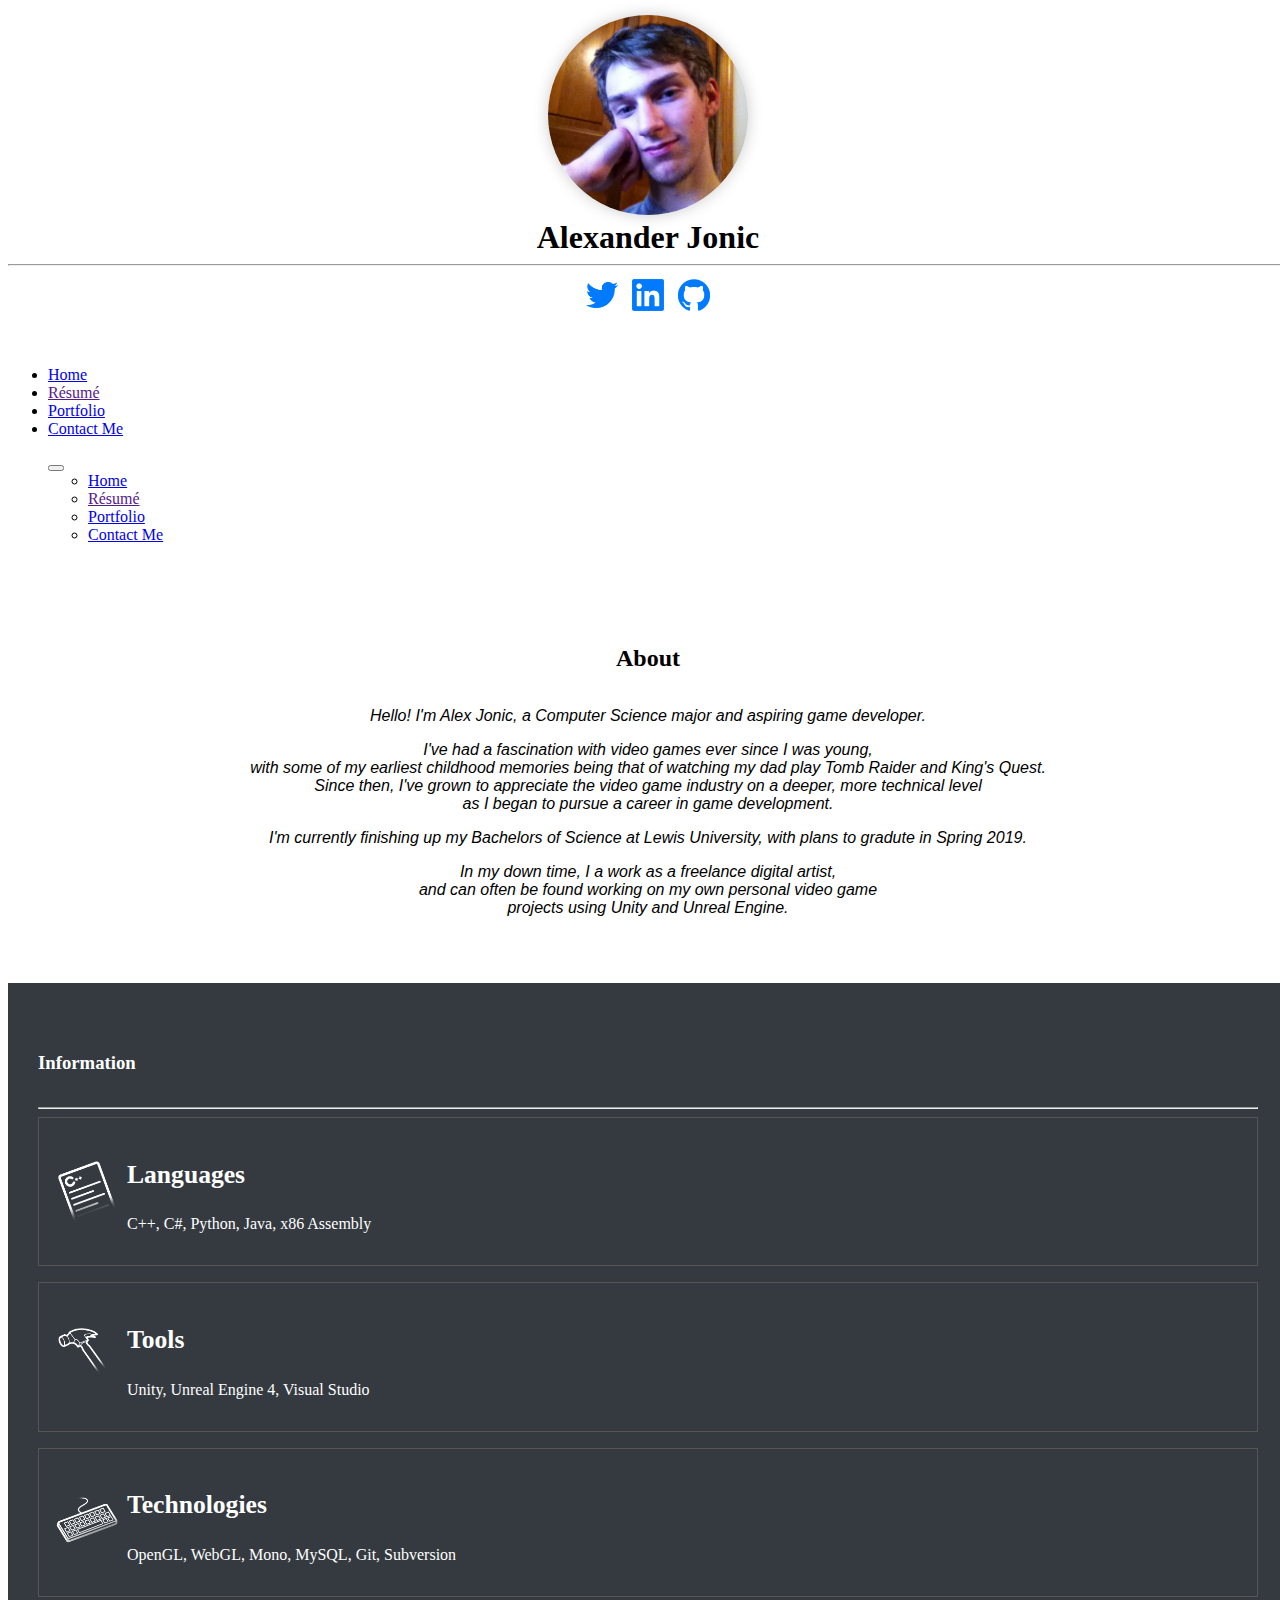
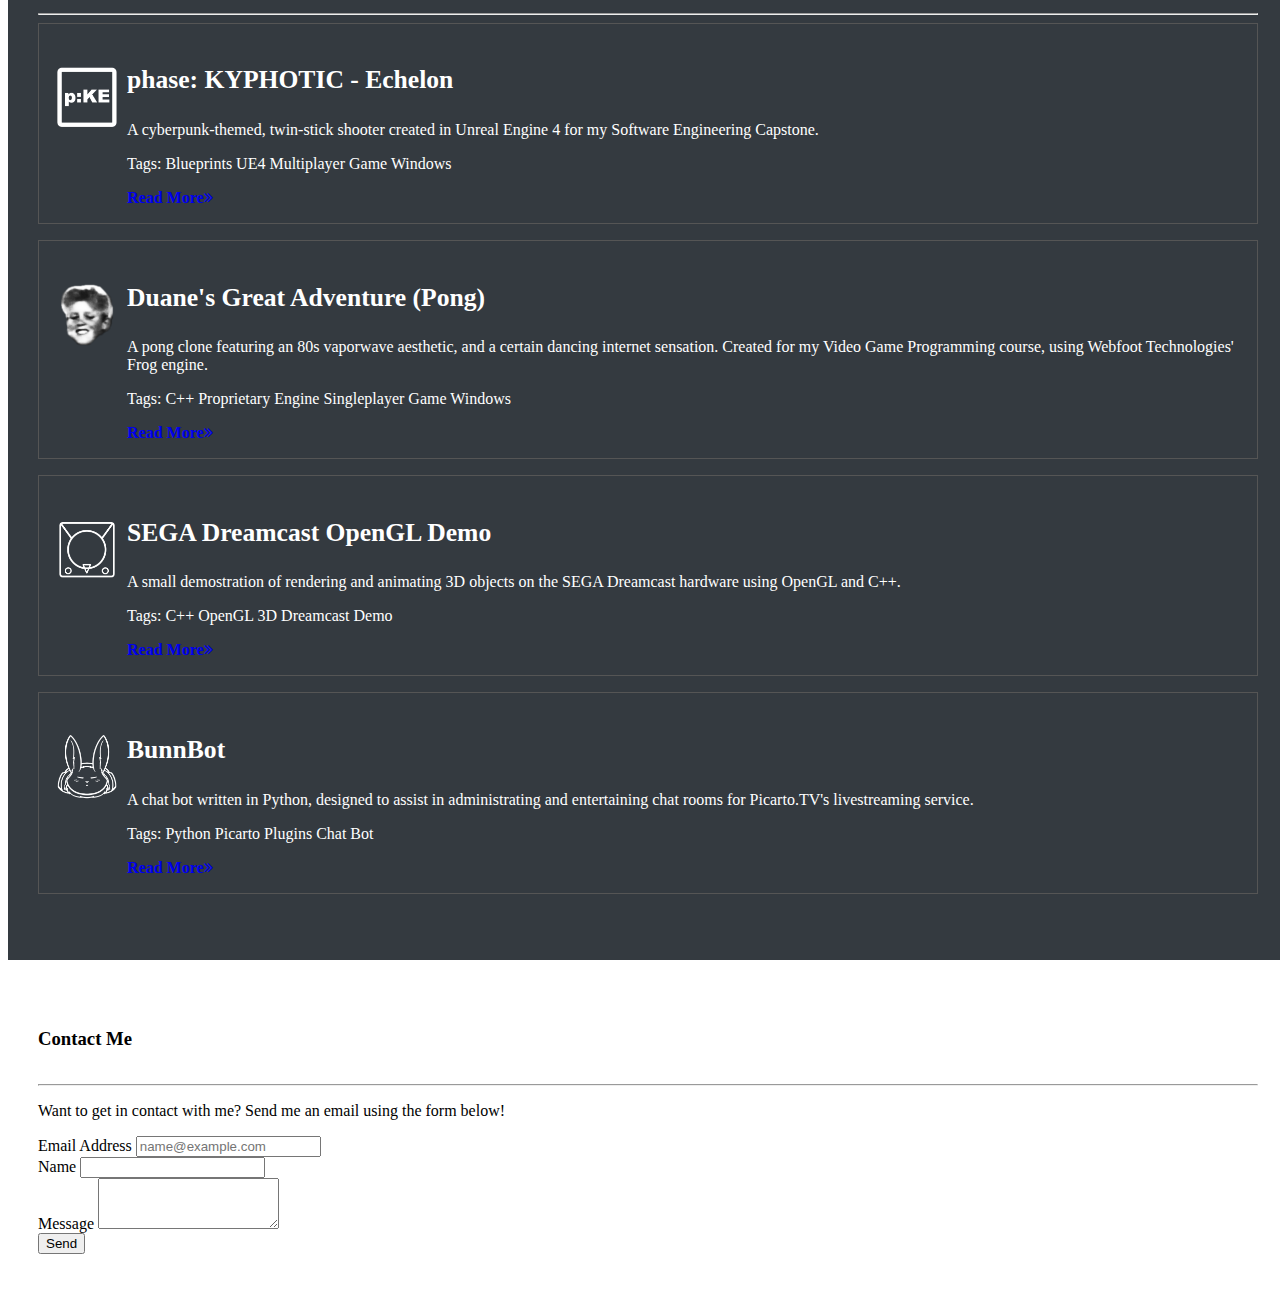
==== index.html @ 68f736ce "Fixed typo" ====
<!DOCTYPE html>
<html lang="en">
<head>
  <meta charset="utf-8">
  <meta name="viewport" content="width=device-width, initial-scale=1, shrink-to-fit=no">

  <link rel="stylesheet" href="https://stackpath.bootstrapcdn.com/bootstrap/4.2.1/css/bootstrap.min.css" integrity="sha384-GJzZqFGwb1QTTN6wy59ffF1BuGJpLSa9DkKMp0DgiMDm4iYMj70gZWKYbI706tWS" crossorigin="anonymous">

  <script src="https://code.jquery.com/jquery-3.3.1.slim.min.js" integrity="sha384-q8i/X+965DzO0rT7abK41JStQIAqVgRVzpbzo5smXKp4YfRvH+8abtTE1Pi6jizo" crossorigin="anonymous"></script>
  <script src="https://cdnjs.cloudflare.com/ajax/libs/popper.js/1.14.6/umd/popper.min.js" integrity="sha384-wHAiFfRlMFy6i5SRaxvfOCifBUQy1xHdJ/yoi7FRNXMRBu5WHdZYu1hA6ZOblgut" crossorigin="anonymous"></script>
  <script src="https://stackpath.bootstrapcdn.com/bootstrap/4.2.1/js/bootstrap.min.js" integrity="sha384-B0UglyR+jN6CkvvICOB2joaf5I4l3gm9GU6Hc1og6Ls7i6U/mkkaduKaBhlAXv9k" crossorigin="anonymous"></script>

  <script src="js/mouse_control.js"></script>

  <link rel="stylesheet" href="https://cdnjs.cloudflare.com/ajax/libs/font-awesome/4.7.0/css/font-awesome.min.css">
  <link rel="stylesheet" href="stylesheets/style.css">

  <title>Alexander Jonic</title>
</head>
<body data-spy="scroll" data-target=".navbar" data-offset="200">
  <div>
  <div id="home">
    <!-- Header -->
    <section>
      <div class="d-flex flex-row justify-content-center align-items-center" align="center" style="margin: 15px 0px;">
        <div class="p-2">
          <div style="position:relative;">
            <img src="content/bubs/bub1.png" id="bub" style="position:absolute; width: 200px; height: 200px;left:-125px; top:-15px; visibility:hidden;pointer-events:none">
            <img src="content/alex_profile.jpg" class="img-fluid mx-auto profile-pic" alt="Alexander Jonic" id="profile_picture" onmouseover="onMouseOver()" onmouseout="onMouseOut()" style="display:inline">
          </div>
        </div>
        <div class="p-2">
          <h1 style="margin:auto;">Alexander Jonic</h1>
          <hr/>
          <div>
            <ul style="padding: 5px; margin: auto;">
              <li class="social-media">
                <a href="http://www.twitter.com/alexjonic"><img src="content/social_media_icons/twitter_hover.png" style="animation-delay: 0s;"></a>
              </li>
              <li class="social-media">
                <a href="http://www.linkedin.com/in/alex-jonic"><img src="content/social_media_icons/linkedin_hover.png" style="animation-delay: 0.15s;"></a>
              </li>
              <li class="social-media">
                <a href="https://github.com/AlexanderSJ"><img src="content/social_media_icons/github_hover.png" style="animation-delay: 0.3s;"></a>
              </li>
            </ul>
          </div>
        </div>

      </div>
    </section>

    <!-- Navbar -->
    <nav class="navbar navbar-expand-sm navbar-expand-md navbar-expand-lg bg-dark navbar-dark sticky-top" style="padding-top: 15px; padding-bottom: 15px;">
      <div class="container d-none d-sm-block">
        <ul class="navbar-nav">
          <li class="nav-item d-none d-sm-inline">
            <a class="nav-link active" href="#home">Home</a>
          </li>
          <li class="nav-item d-none d-sm-inline">
            <a class="nav-link" href="">Résumé</a>
          </li>
          <li class="nav-item d-none d-sm-inline">
            <a class="nav-link" href="portfolio.html">Portfolio</a>
          </li>
          <li class="nav-item d-none d-sm-inline">
            <a class="nav-link" href="#contact">Contact Me</a>
          </li>
        </ul>
      </div>
      <ul class="navbar-nav d-block d-sm-none">
        <button class="navbar-toggler" type="button" data-toggle="collapse" data-target="#navbarNav" aria-controls="navbarNav" aria-expanded="false" aria-label="Toggle navigation">
          <span class="navbar-toggler-icon"></span>
        </button>
        <div class="collapse navbar-collapse" id="navbarNav">
          <ul class="navbar-nav">
            <li class="nav-item">
              <a class="nav-link active" href="#home">Home</a>
            </li>
            <li>
              <a class="nav-link" href="">Résumé</a>
            </li>
            <li>
              <a class="nav-link" href="portfolio.html">Portfolio</a>
            </li>
            <li>
              <a class="nav-link" href="#contact">Contact Me</a>
            </li>
          </ul>
        </div>
      </ul>
    </nav>

    <!-- About Me -->
    <section>
      <div class="container-fluid section" style="background-color:#FFF; text-align:center; height: 100%;">
          <div class="flex-fill w-50" style="margin: 0 auto;" align="center">
            <h2 class="section-header">About</h2>
            <div class="about_text">
              <p>Hello! I'm Alex Jonic, a Computer Science major and aspiring game developer.
              <p>I've had a fascination with video games ever since I was young,
                <br/>with some of my earliest childhood memories being that of watching my dad play Tomb Raider and King's Quest.
                <br/>Since then, I've grown to appreciate the video game industry on a deeper,
                more technical level
                <br/>as I began to pursue a career in game development.
              <p>I'm currently finishing up my Bachelors of Science at Lewis University, with plans to gradute in Spring 2019.
              <p>In my down time, I a work as a freelance digital artist,
                <br/>and can often be found working on my own personal video game
                <br/>projects using Unity and Unreal Engine.
            </div>
          </div>
        </div>
      </div>
    </section>

    <!-- Information Section -->
    <section>
      <div class="container-fluid section px-3" style="background-color:#343a40; height:100%; color:#FFF;">
        <div class="w-75 justify-content-center"style="margin:auto">
          <h3 class="section-header offset-xs-3 offset-sm-3 offst-md-3 offset-lg-3 offset-xl-3">Information</h3>
          <hr class="w-75"/>
            <div class="row mt-5 mb-5">
              <div class="col-xs-12 col-sm-12 col-md-12 col-lg-6 col-xl-4">
                <div class="card h-100">
                  <div class="card-block block-1">
                    <h3 class="card-title">Languages</h3>
                    <p class="card-text">
                      C++, C#, Python, Java, x86 Assembly
                    </p>
                  </div>
                </div>
              </div>

              <div class="col-xs-12 col-sm-12 col-md-12 col-lg-6 col-xl-4">
                <div class="card h-100">
                  <div class="card-block block-2">
                    <h3 class="card-title">Tools</h3>
                    <p class="card-text">
                      Unity, Unreal Engine 4, Visual Studio
                    </p>
                  </div>
                </div>
              </div>

              <div class="col-xs-12 col-sm-12 col-md-12 col-lg-6 col-xl-4">
                <div class="card h-100">
                  <div class="card-block block-3">
                    <h3 class="card-title">Technologies</h3>
                    <p class="card-text">
                      OpenGL, WebGL, Mono, MySQL, Git, Subversion
                    </p>
                  </div>
                </div>
              </div>
            </div>

            <hr class="w-75"/>

            <div class="row mt-5">
              <div class="col-xs-12 col-sm-12 col-md-12 col-lg-6 col-xl-4 pb-4">
                <div class="card h-100">
                  <div class="card-block block-4">
                    <h3 class="card-title">phase: KYPHOTIC - Echelon</h3>
                    <p class="card-text">
                      A cyberpunk-themed, twin-stick shooter created in Unreal Engine 4 for my Software Engineering Capstone.
                    </p>
                    <p>
                      Tags:
                      <span class="badge badge-primary">Blueprints</span>
                      <span class="badge badge-primary">UE4</span>
                      <span class="badge badge-primary">Multiplayer</span>
                      <span class="badge badge-primary">Game</span>
                      <span class="badge badge-primary">Windows</span>
                      <!-- <span class="badge badge-primary">Mac</span> -->
                    </p>
                    <a href="portfolio.html#pke" class="btn btn-primary btn-sm" role="button">Read More<i class="fa fa-angle-double-right ml-2"></i></a>
                  </div>
                </div>
              </div>

              <div class="col-xs-12 col-sm-12 col-md-12 col-lg-6 col-xl-4 pb-4">
                <div class="card h-100">
                  <div class="card-block block-5">
                    <h3 class="card-title">Duane's Great Adventure (Pong)</h3>
                    <p class="card-text">
                      A pong clone featuring an 80s vaporwave aesthetic, and a certain dancing internet sensation. Created for my Video Game Programming course, using Webfoot Technologies' Frog engine.
                    </p>
                    <p>
                      Tags:
                      <span class="badge badge-primary">C++</span>
                      <span class="badge badge-primary">Proprietary Engine</span>
                      <span class="badge badge-primary">Singleplayer</span>
                      <span class="badge badge-primary">Game</span>
                      <span class="badge badge-primary">Windows</span>
                    </p>
                    <a href="portfolio.html#duane" class="btn btn-primary btn-sm" role="button">Read More<i class="fa fa-angle-double-right ml-2"></i></a>
                  </div>
                </div>
              </div>

              <div class="col-xs-12 col-sm-12 col-md-12 col-lg-6 col-xl-4 pb-4">
                <div class="card h-100">
                  <div class="card-block block-6">
                    <h3 class="card-title">SEGA Dreamcast OpenGL Demo</h3>
                    <p class="card-text">
                      A small demostration of rendering and animating 3D objects on the SEGA Dreamcast hardware using OpenGL and C++.
                    </p>
                    <p>
                      Tags:
                      <span class="badge badge-primary">C++</span>
                      <span class="badge badge-primary">OpenGL</span>
                      <span class="badge badge-primary">3D</span>
                      <span class="badge badge-primary">Dreamcast</span>
                      <span class="badge badge-primary">Demo</span>
                    </p>
                    <a href="portfolio.html#dreamcast" class="btn btn-primary btn-sm" role="button">Read More<i class="fa fa-angle-double-right ml-2"></i></a>
                  </div>
                </div>
              </div>

              <div class="col-xs-12 col-sm-12 col-md-12 col-lg-6 col-xl-4 pb-4">
                <div class="card">
                  <div class="card-block block-7">
                    <h3 class="card-title">BunnBot</h3>
                    <p class="card-text">
                      A chat bot written in Python, designed to assist in administrating and entertaining chat rooms for Picarto.TV's livestreaming service.
                    </p>
                    <p>
                      Tags:
                      <span class="badge badge-primary">Python</span>
                      <span class="badge badge-primary">Picarto</span>
                      <span class="badge badge-primary">Plugins</span>
                      <span class="badge badge-primary">Chat Bot</span>
                    </p>
                    <a href="portfolio.html#bunnbot" class="btn btn-primary btn-sm" role="button">Read More<i class="fa fa-angle-double-right ml-2"></i></a>
                  </div>
                </div>
              </div>

            </div>
          </div>
        </div>
      </section>
    </div> <!-- This tells the navbar to stop stickying at this point. -->

    <!-- Contact Me -->
    <section id="contact">
      <div class="container-fluid section mb-5" style="background-color:#FFF; height: 100%;">
        <div class="row justify-content-center mb-5">
          <div class="col-md-6">
            <h3 class="section-header">Contact Me</h3>
            <hr/>
            <p class="pb-2">
              Want to get in contact with me? Send me an email using the form below!
            </p>
            <form action="https://getsimpleform.com/messages?form_api_token=200fe3f8766fa7be64daabf60168eca4" method="post">
              <!-- the redirect_to is optional, the form will redirect to the referrer on submission -->
              <input type='hidden' name='redirect_to' value='https://alex.jonic.net' />

              <div class="form-group">
                <label for="email">Email Address</label>
                <input type="email" class="form-control" id="email" name="email" placeholder="name@example.com">
              </div>
              <div class="form-group">
                <label for="name">Name</label>
                <input type="text" class="form-control" id="name" name="name">
              </div>
              <div class="form-group">
                <label for="message">Message</label>
                <textarea class="form-control" id="message" name="message" rows="3"></textarea>
              </div>
              <button type="submit" class="btn btn-primary">Send</button>
            </form>
          </div>
        </div>
      </div>
    </section>

  <!-- End HTML -->
  </div>


</body>
</html>
---- stylesheets/style.css ----
html, body {
  height: 100%;
  width: 100%;
}
.section {
  padding: 50px 30px;
}

.section-header{
  padding-bottom:15px;
}
.social-media {
  display: inline;
  text-align:center;
  padding: 0px 5px;
}

.social-media img {
  height:32px;
  width:32px;
  -webkit-animation: social-media-start 1.5s 1 ease-out;
  animation-fill-mode: both;
}

.portfolio-video {
  max-width: 500px;
  padding-bottom: 15px;
}

div.about_text {
  font-family: "Arial";
  font-size: 16px;
  font-style: italic;
}

img.profile-pic {
  display:block;
  box-shadow: 0px 0px 15px #CCC;
  border-radius: 50%;
  max-width: 100%;
  height: auto;
  width: 200px;
}

hr {
  background-color: #ccc;
}

/* XS */
.card .card-block .card-title {
  color:#FFF;
  //background-color: #FF0;
  font-size:1rem;
  font-weight: bold;
}

/* Small */
@media (min-width: 26em){
  .card .card-block .card-title {
    color:#FFF;
    //background-color: #0FF;
    font-size:1.2rem;
  }
}

/* Small */
@media (min-width: 36em){
  .card .card-block .card-title {
    color:#FFF;
    //background-color: #F0F;
    font-size:1rem;
  }
}

/* Small */
@media (min-width: 49em){
  .card .card-block .card-title {
    color:#FFF;
    //background-color: #F00;
    font-size:1rem;
  }
}

/* Medium */
@media (min-width: 56em){
  .card .card-block .card-title {
    color:#FFF;
    //background-color: #0F0;
    font-size:1.4rem;
  }
}

/* Large */
@media (min-width: 75em){
  .card .card-block .card-title {
    color:#FFF;
    //background-color: #00F;
    font-size:1.6rem;
  }
}

.card {
  padding: 1rem;
  margin-top: 0;
  margin-bottom: 1rem;
  border: 1px solid #555;
  -webkit-transition: .5s all ease;
  -moz-transition: .5s all ease;
  transition: .5s all ease;
  background-color:#343a40;
}

.card:hover {
  -webkit-box-shadow: 0px 0px 25px -4px rgb(158, 158, 158);
  -moz-box-shadow: 0px 0px 25px -4px rgb(158, 158, 158);
  box-shadow: 0px 0px 25px -4px rgb(158, 158, 158);
}

.card .card-block {
  padding-left: 72px;
  position: relative;
}

.card .card-block a {
  font-weight: 700;
  text-decoration: none;
}

.card .card-block:before {
  position: absolute;
  font-size:39px;
  color: #007b5e;
  left: 0;
  -webkit-transition: -webkit-transform .2s ease-in-out;
  transition:transform .2s ease-in-out;
}

.card .block-1:before {
  content:"";
  width:64px;
  height:64px;
  background-image: url("../content/languages_icon.png");
  background-size: 64px 64px;
  background-repeat: no-repeat;
}

.card .block-2:before {
  content:"";
  width:64px;
  height:64px;
  background-image: url("../content/tools_icon.png");
  background-size: 64px 64px;
  background-repeat: no-repeat;
}

.card .block-3:before {
  content:"";
  width:64px;
  height:64px;
  background-image: url("../content/technologies_icon.png");
  background-size: 64px 64px;
  background-repeat: no-repeat;
}

.card .block-4:before {
  content:"";
  width:64px;
  height:64px;
  background-image: url("../content/pke_icon.png");
  background-size: 64px 64px;
  background-repeat: no-repeat;
}

.card .block-5:before {
  content:"";
  width:64px;
  height:64px;
  background-image: url("../content/duane_icon.png");
  background-size: 64px 64px;
  background-repeat: no-repeat;
}

.card .block-6:before {
  content:"";
  width:64px;
  height:64px;
  background-image: url("../content/dreamcast_icon.png");
  background-size: 64px 64px;
  background-repeat: no-repeat;
}

.card .block-7:before {
  content:"";
  width:64px;
  height:64px;
  background-image: url("../content/bunbot_icon.png");
  background-size: 64px 64px;
  background-repeat: no-repeat;
}

.card:hover .card-block:before {
  /*transform: rotateY(360deg);
  transition: 1s all ease;
  */

  -webkit-animation: rotate-icon 1.5s infinite linear;

}

@-webkit-keyframes rotate-icon {
  from{
    -webkit-transform:rotateY(0deg);
  }
  to {
    -webkit-transform:rotateY(359deg);
  }
}

@-webkit-keyframes social-media-start {
  0% {
    -webkit-transform:translate(0px, -10px);
    opacity: 0;
  }

  1% {
    opacity: 0;
  }

  100% {
    -webkit-transform:translate(0px, 0px);
    opacity: 1;
  }
}
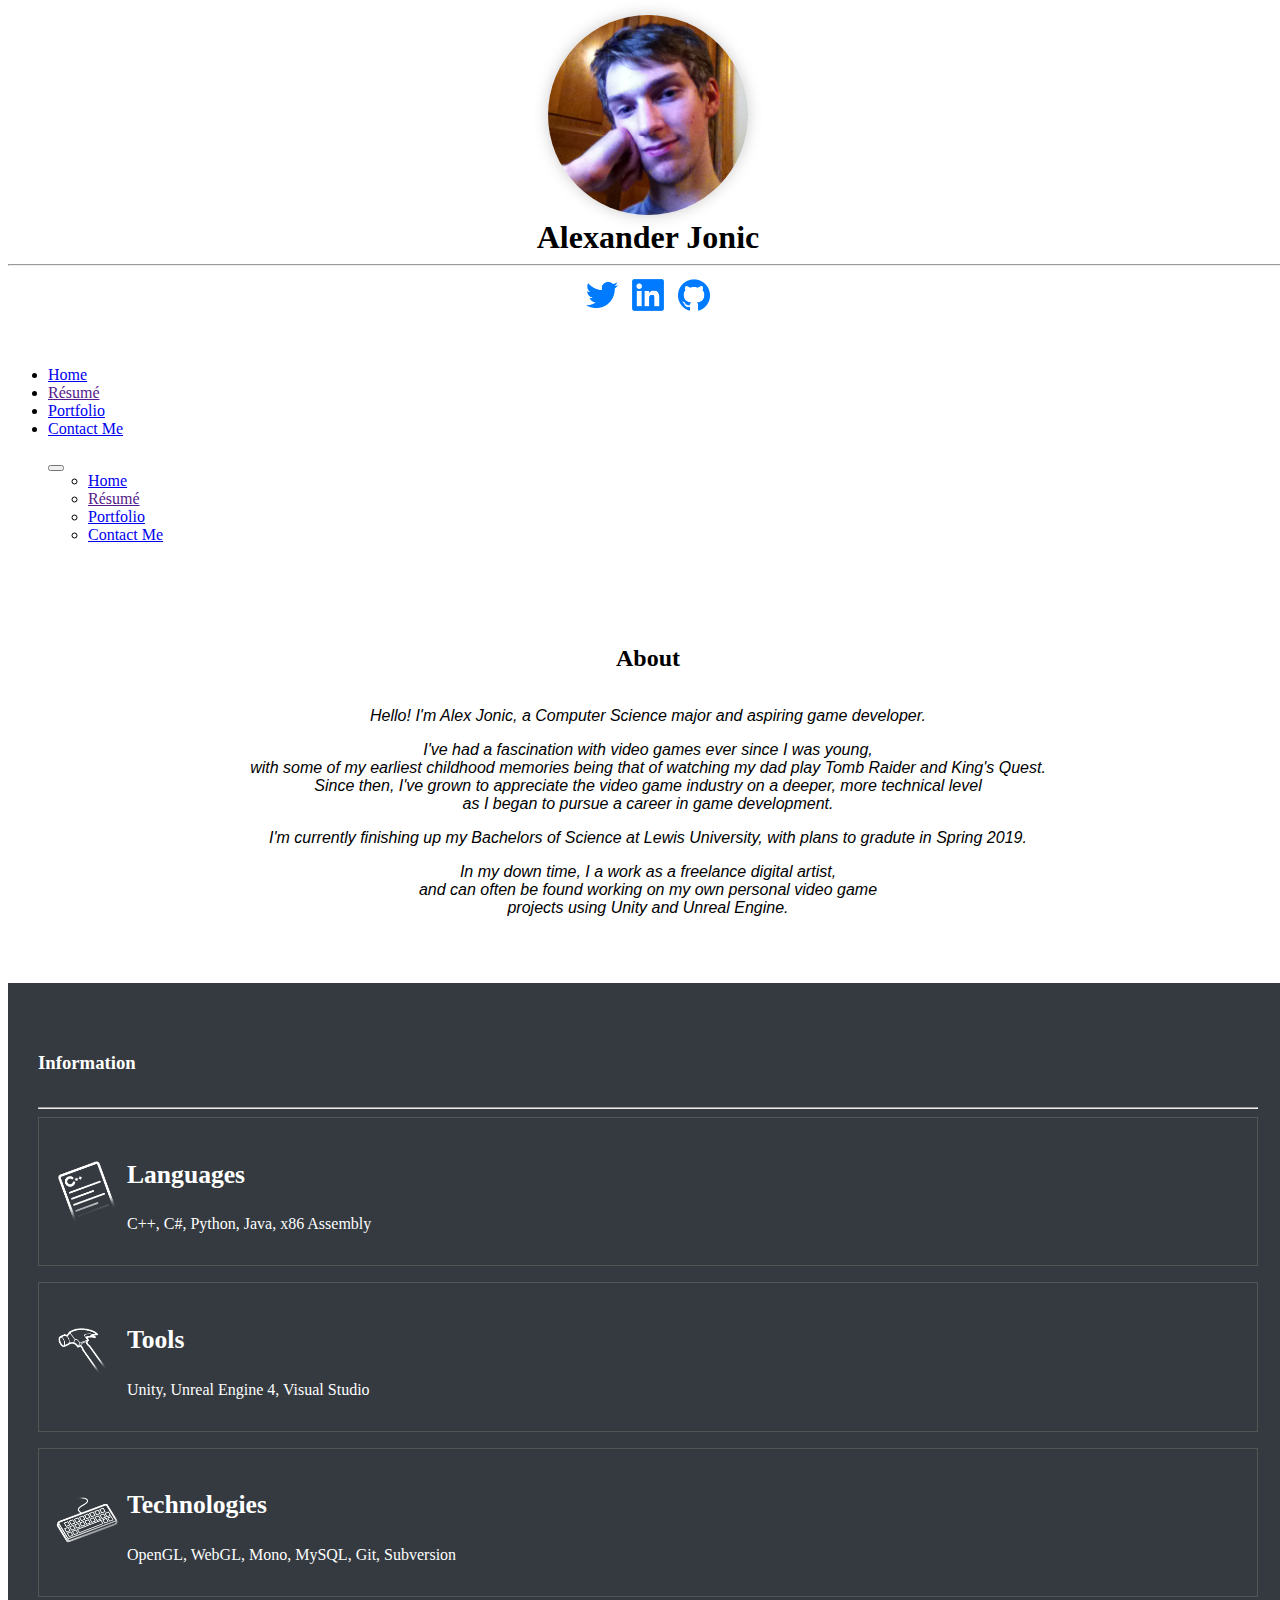
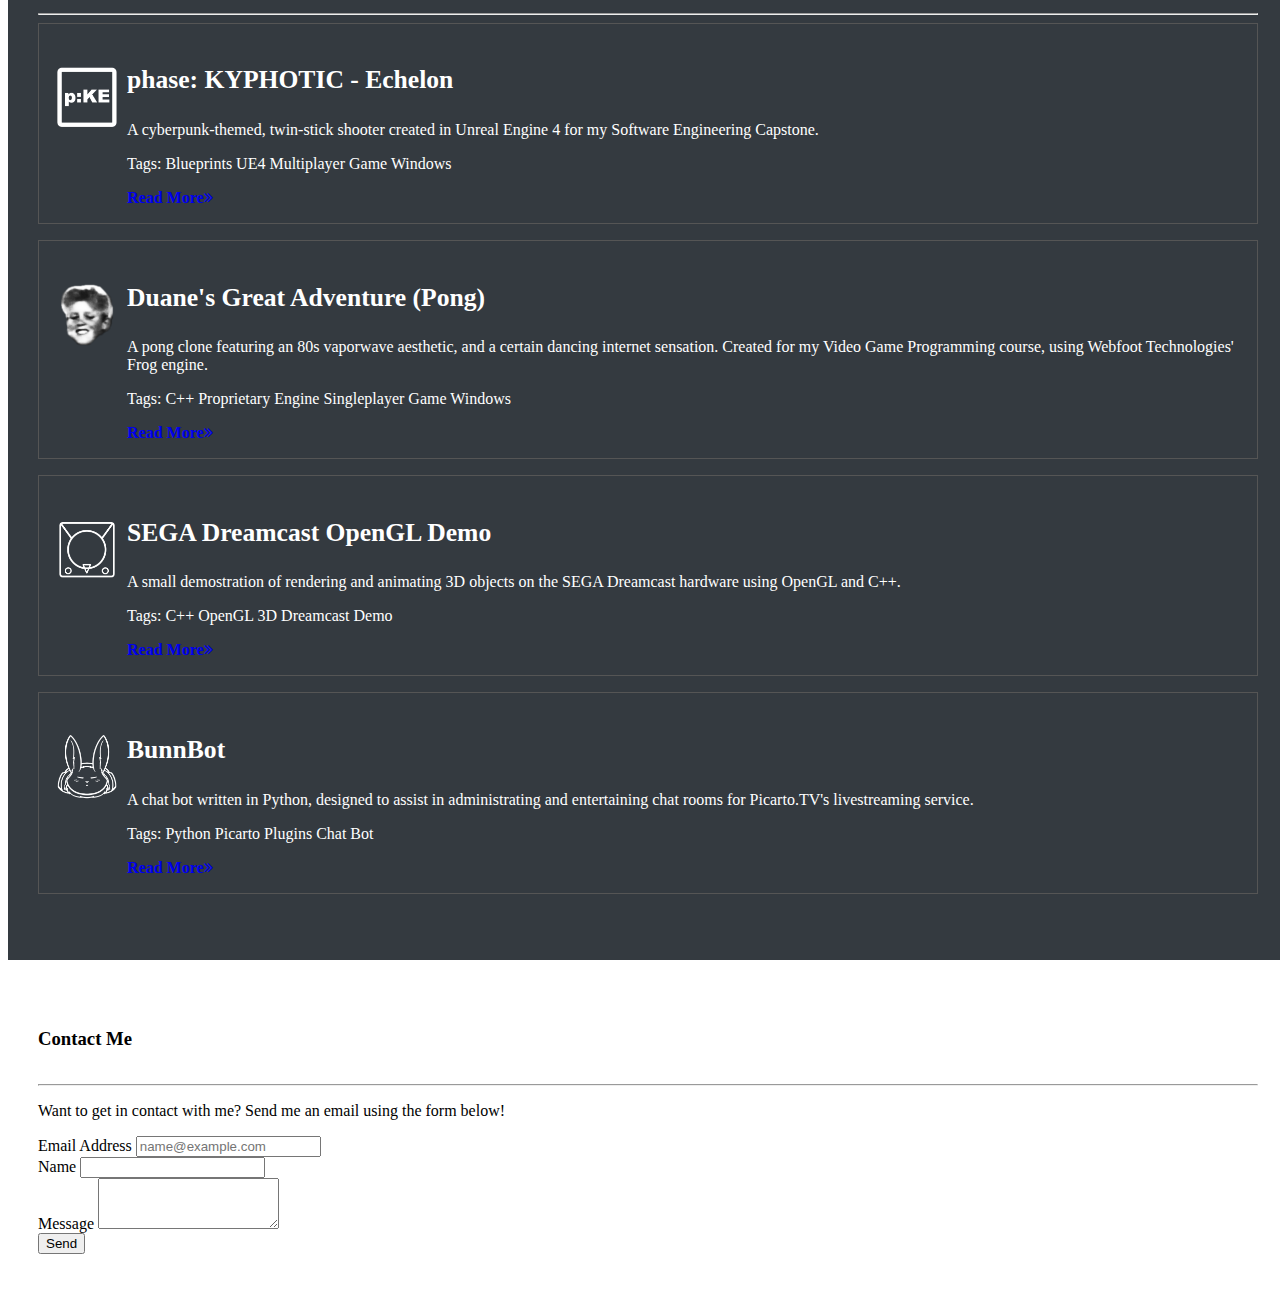
==== commit 5861a2ac: "Fixed navbar glitch" ====
--- a/index.html
+++ b/index.html
@@ -18,7 +18,6 @@
   <title>Alexander Jonic</title>
 </head>
 <body data-spy="scroll" data-target=".navbar" data-offset="200">
-  <div>
   <div id="home">
     <!-- Header -->
     <section>
@@ -94,20 +93,19 @@
     <!-- About Me -->
     <section>
       <div class="container-fluid section" style="background-color:#FFF; text-align:center; height: 100%;">
-          <div class="flex-fill w-50" style="margin: 0 auto;" align="center">
-            <h2 class="section-header">About</h2>
-            <div class="about_text">
-              <p>Hello! I'm Alex Jonic, a Computer Science major and aspiring game developer.
-              <p>I've had a fascination with video games ever since I was young,
-                <br/>with some of my earliest childhood memories being that of watching my dad play Tomb Raider and King's Quest.
-                <br/>Since then, I've grown to appreciate the video game industry on a deeper,
-                more technical level
-                <br/>as I began to pursue a career in game development.
-              <p>I'm currently finishing up my Bachelors of Science at Lewis University, with plans to gradute in Spring 2019.
-              <p>In my down time, I a work as a freelance digital artist,
-                <br/>and can often be found working on my own personal video game
-                <br/>projects using Unity and Unreal Engine.
-            </div>
+        <div class="flex-fill w-50" style="margin: 0 auto;" align="center">
+          <h2 class="section-header">About</h2>
+          <div class="about_text">
+            <p>Hello! I'm Alex Jonic, a Computer Science major and aspiring game developer.
+            <p>I've had a fascination with video games ever since I was young,
+              <br/>with some of my earliest childhood memories being that of watching my dad play Tomb Raider and King's Quest.
+              <br/>Since then, I've grown to appreciate the video game industry on a deeper,
+              more technical level
+              <br/>as I began to pursue a career in game development.
+            <p>I'm currently finishing up my Bachelors of Science at Lewis University, with plans to gradute in Spring 2019.
+            <p>In my down time, I a work as a freelance digital artist,
+              <br/>and can often be found working on my own personal video game
+              <br/>projects using Unity and Unreal Engine.
           </div>
         </div>
       </div>
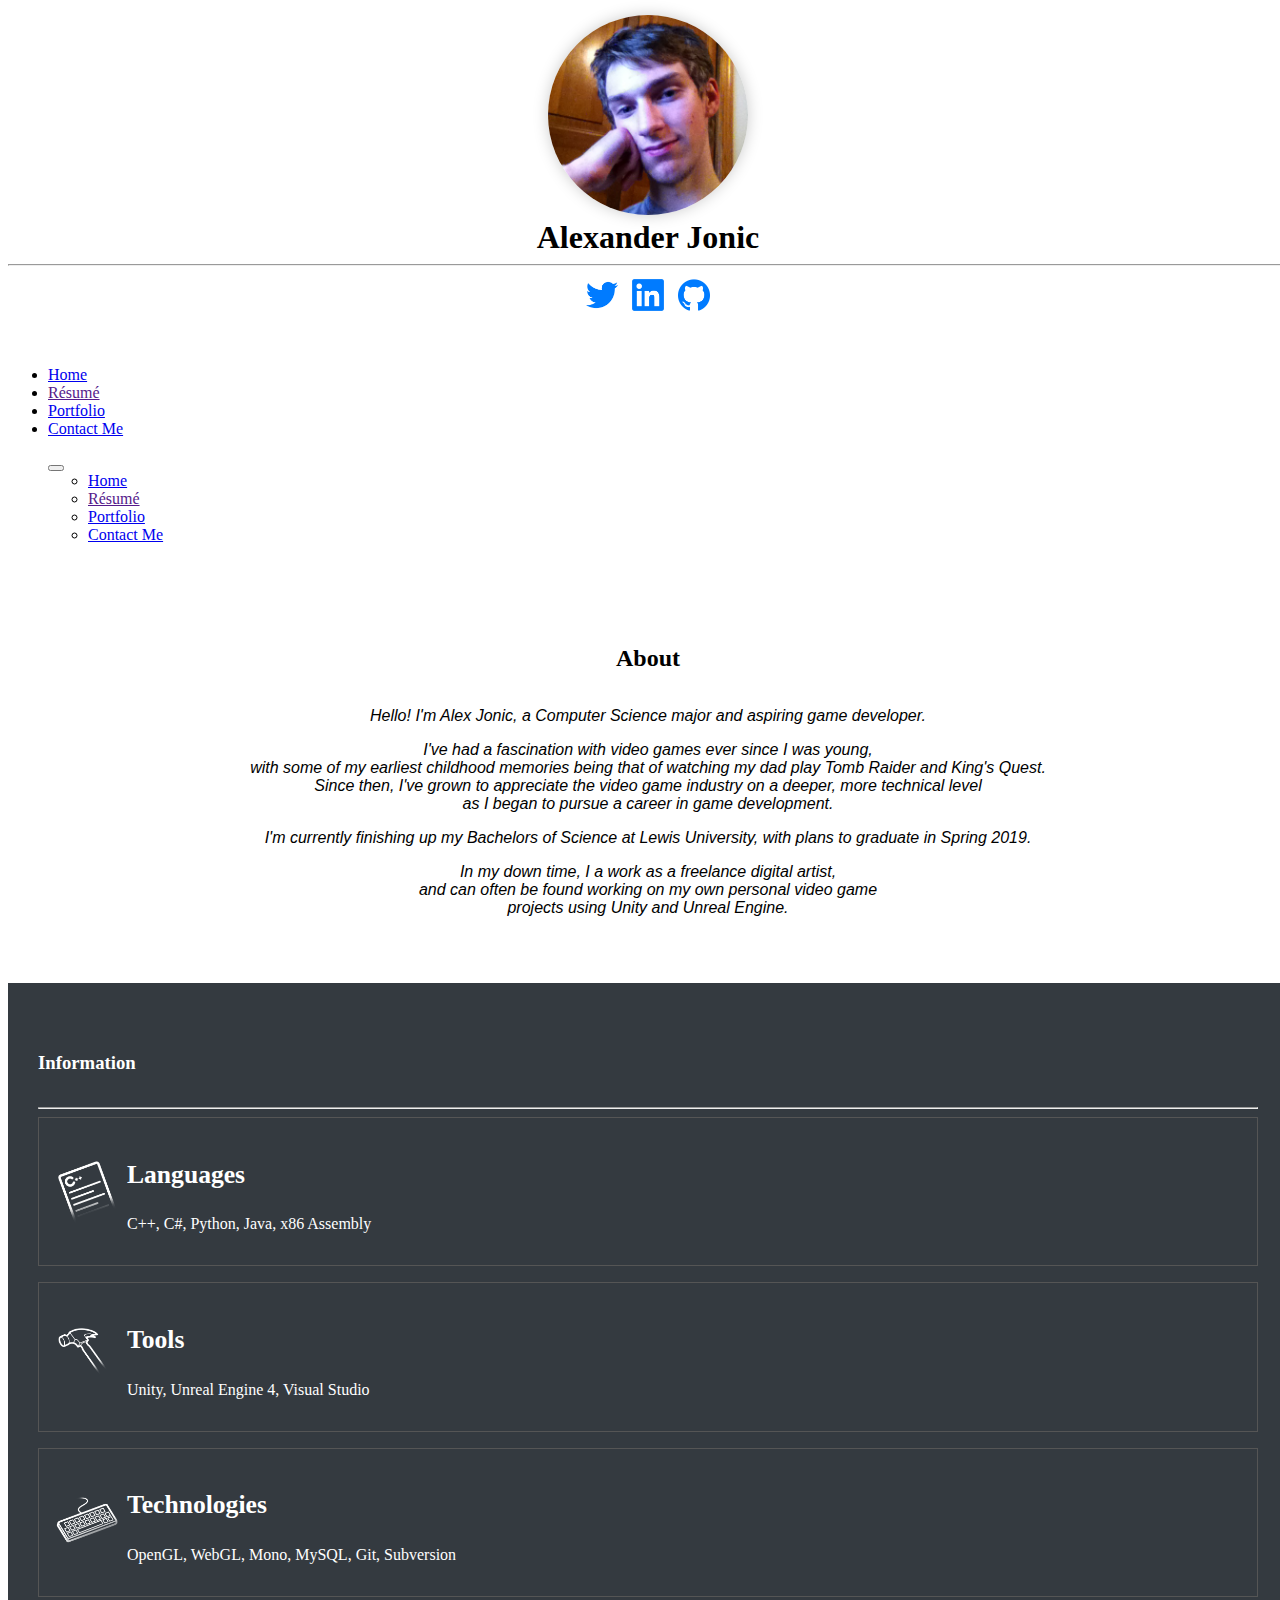
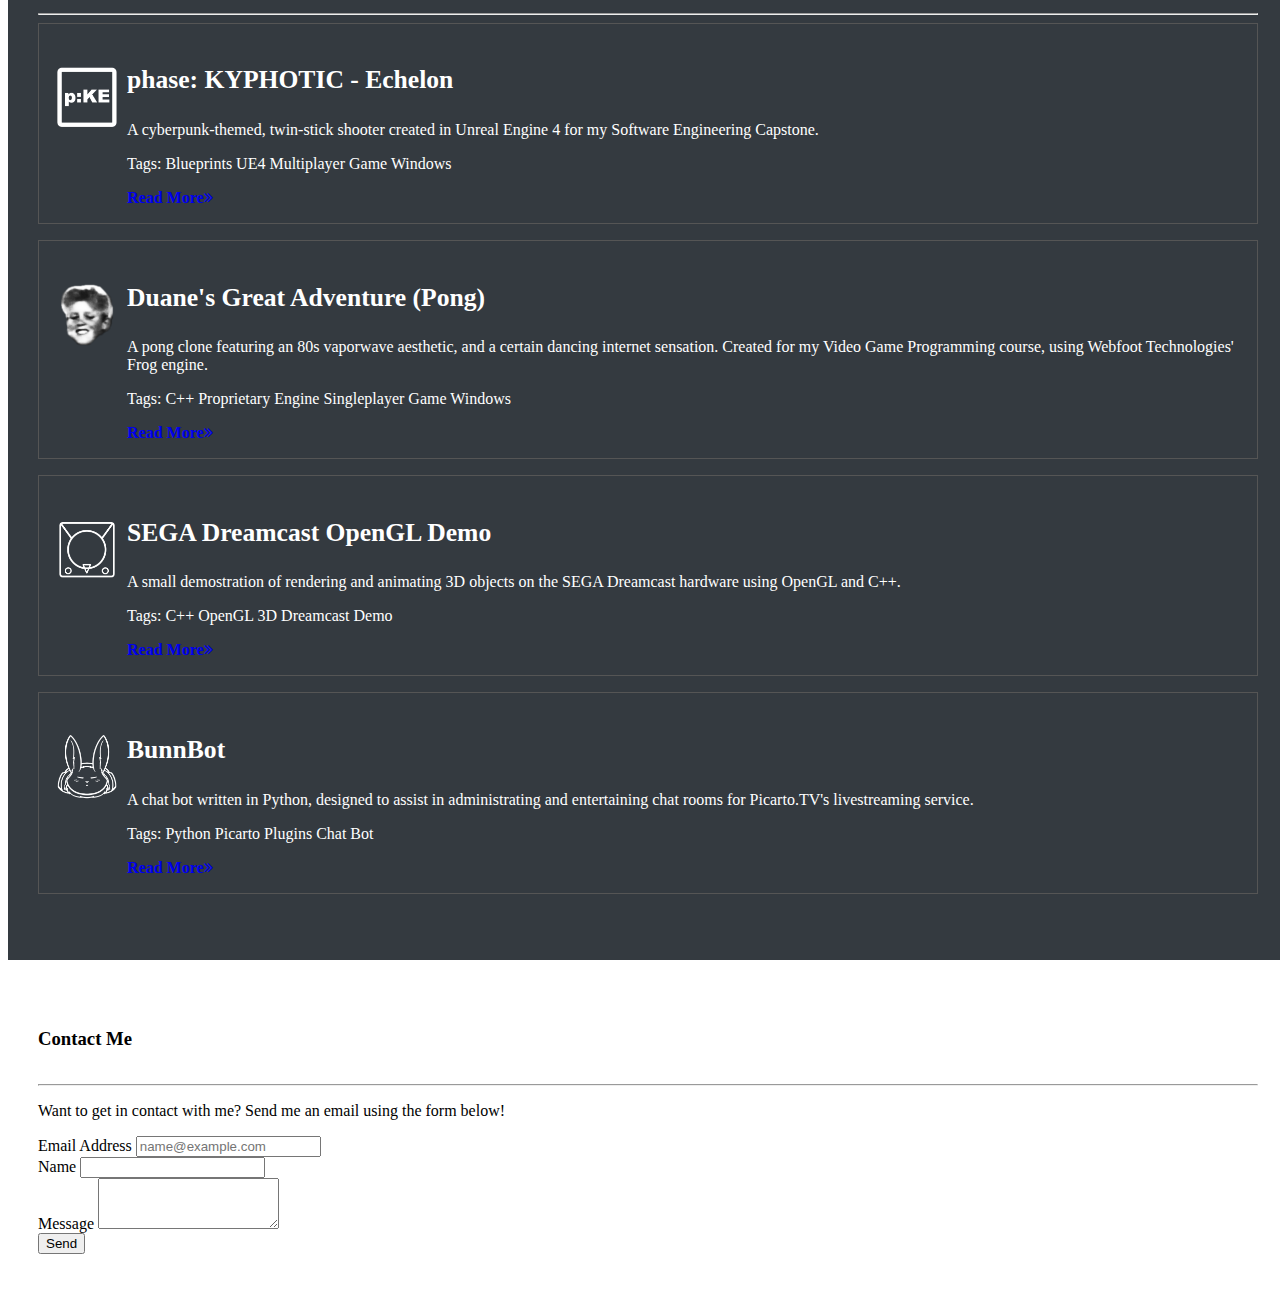
==== commit 7ee00e6a: "Fixed typo in about section" ====
--- a/index.html
+++ b/index.html
@@ -96,16 +96,18 @@
         <div class="flex-fill w-50" style="margin: 0 auto;" align="center">
           <h2 class="section-header">About</h2>
           <div class="about_text">
-            <p>Hello! I'm Alex Jonic, a Computer Science major and aspiring game developer.
+            <p>Hello! I'm Alex Jonic, a Computer Science major and aspiring game developer.</p>
             <p>I've had a fascination with video games ever since I was young,
               <br/>with some of my earliest childhood memories being that of watching my dad play Tomb Raider and King's Quest.
               <br/>Since then, I've grown to appreciate the video game industry on a deeper,
               more technical level
               <br/>as I began to pursue a career in game development.
-            <p>I'm currently finishing up my Bachelors of Science at Lewis University, with plans to gradute in Spring 2019.
+            </p>
+            <p>I'm currently finishing up my Bachelors of Science at Lewis University, with plans to graduate in Spring 2019.</p>
             <p>In my down time, I a work as a freelance digital artist,
               <br/>and can often be found working on my own personal video game
               <br/>projects using Unity and Unreal Engine.
+            </p>
           </div>
         </div>
       </div>
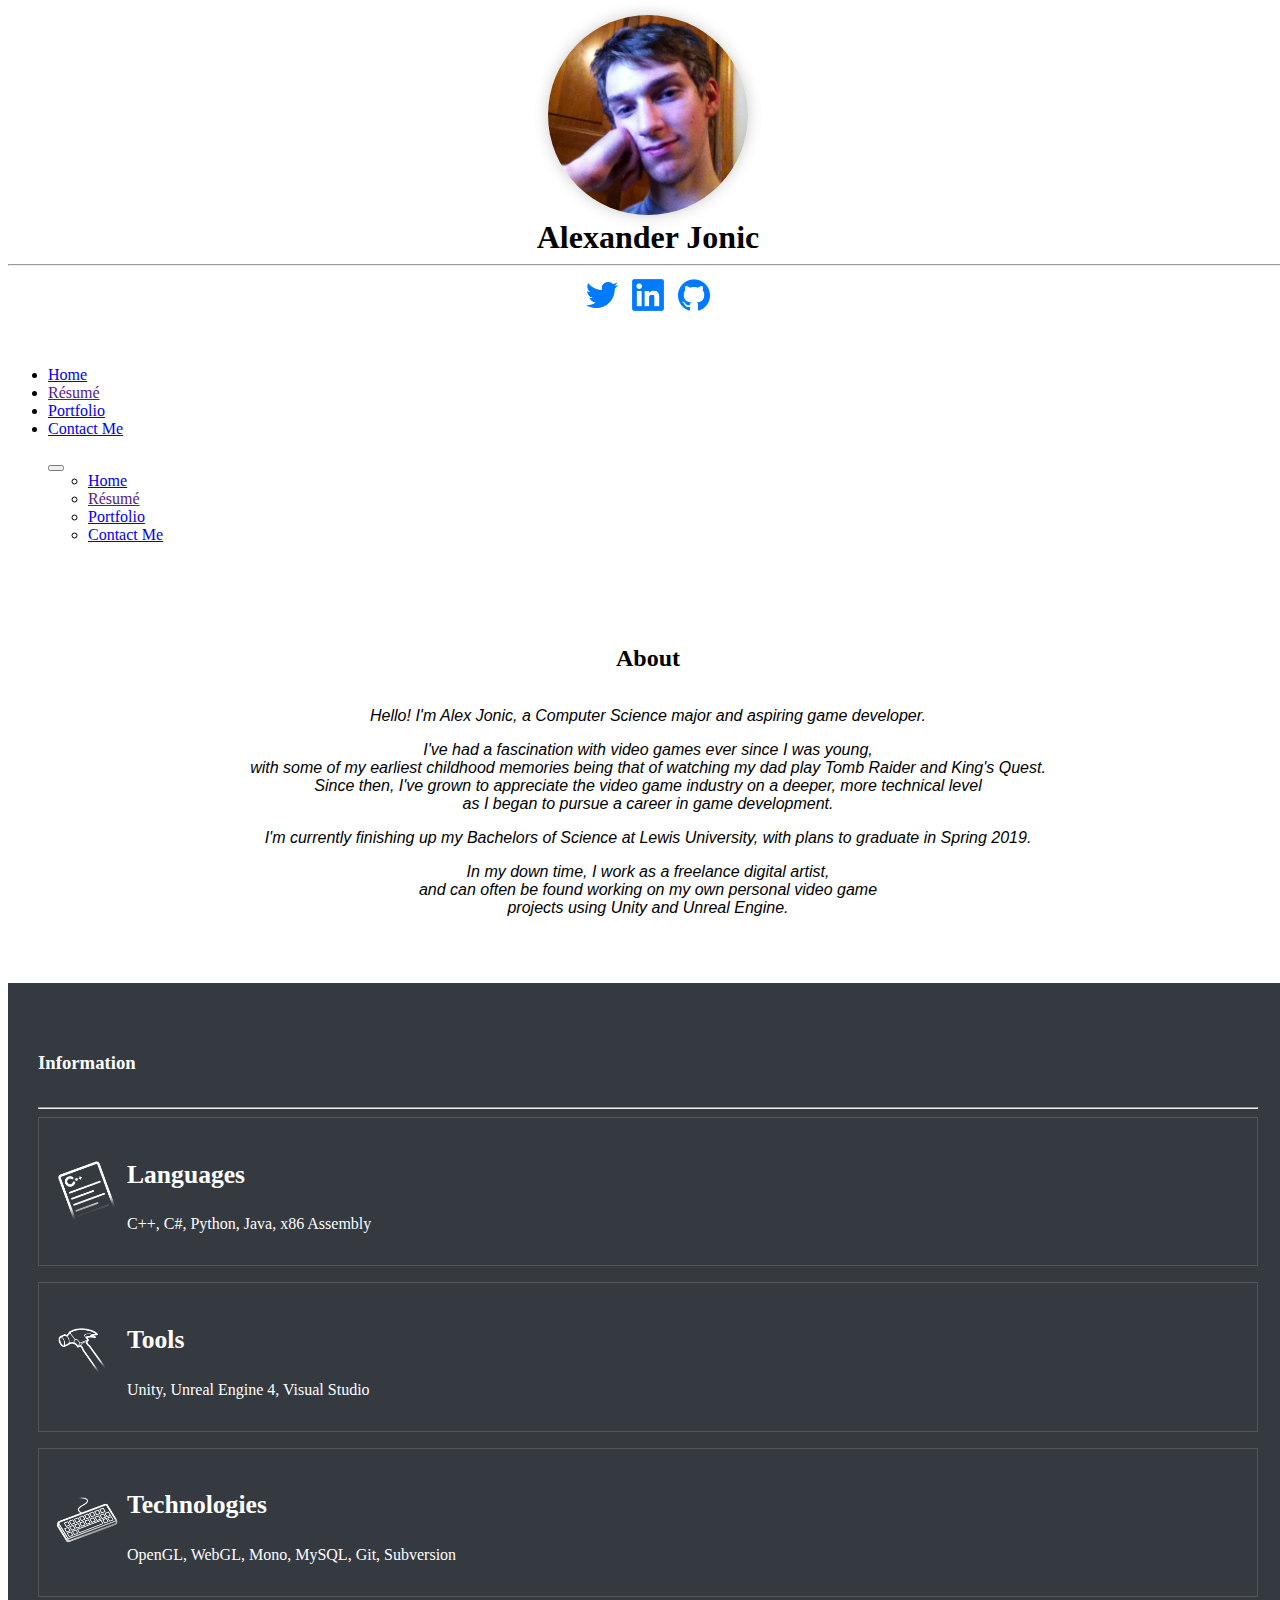
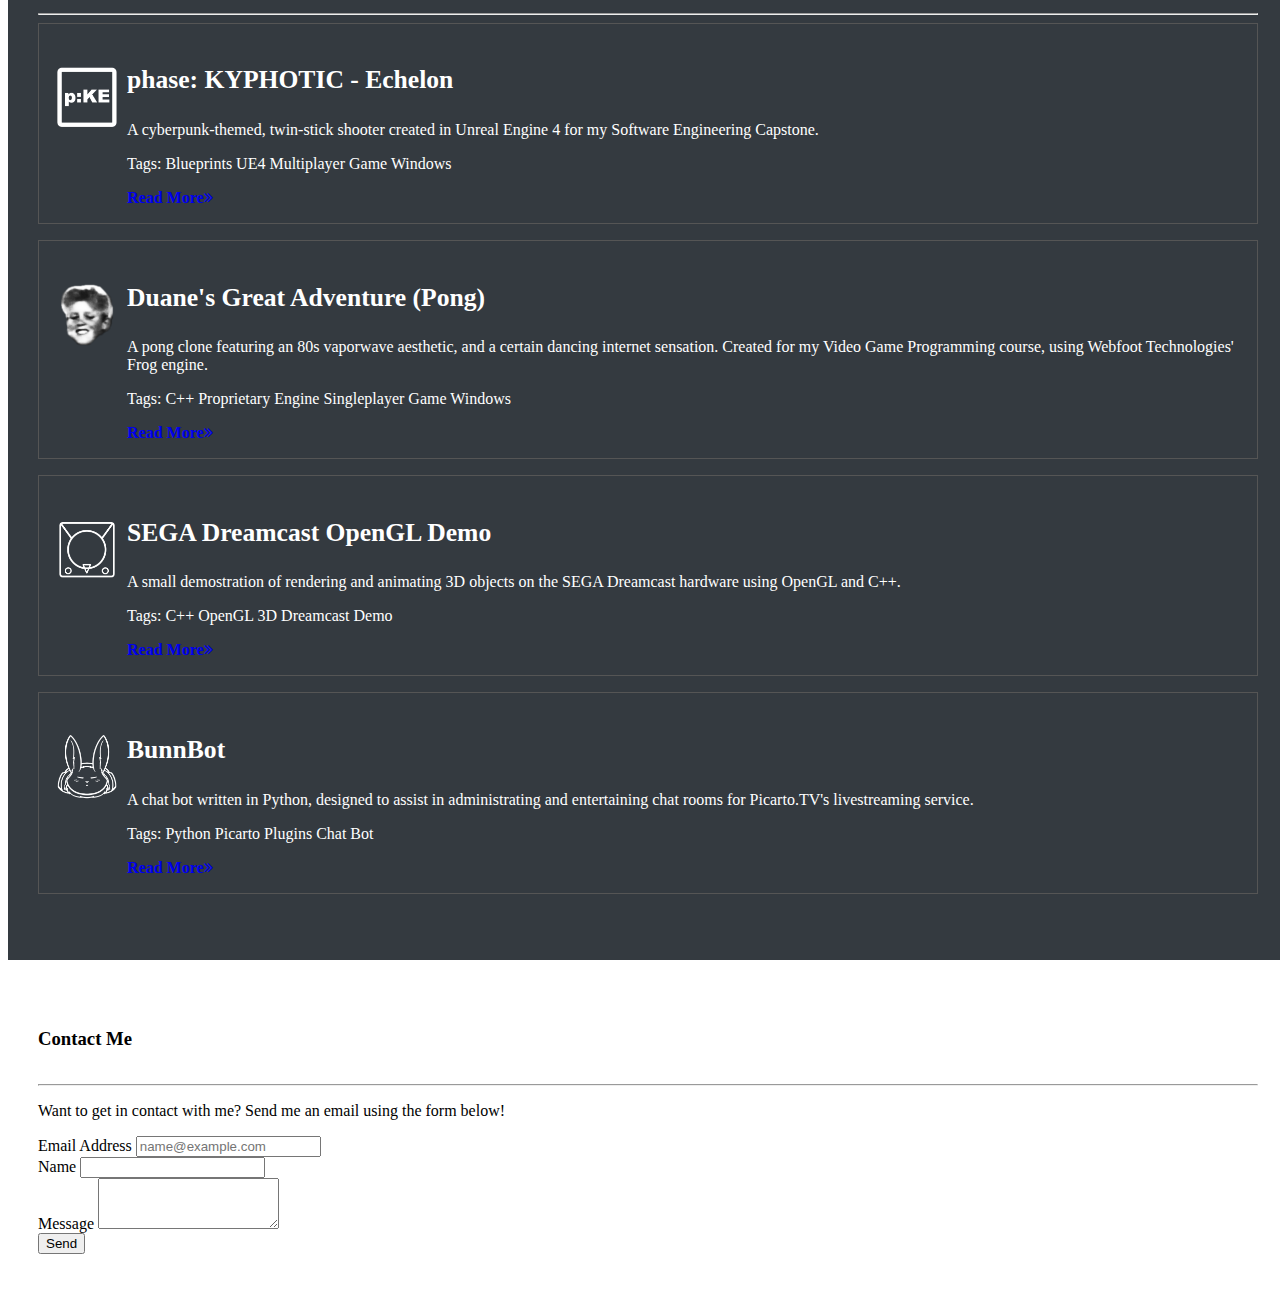
==== commit c3b82385: "Fixed typo" ====
--- a/index.html
+++ b/index.html
@@ -104,7 +104,7 @@
               <br/>as I began to pursue a career in game development.
             </p>
             <p>I'm currently finishing up my Bachelors of Science at Lewis University, with plans to graduate in Spring 2019.</p>
-            <p>In my down time, I a work as a freelance digital artist,
+            <p>In my down time, I work as a freelance digital artist,
               <br/>and can often be found working on my own personal video game
               <br/>projects using Unity and Unreal Engine.
             </p>
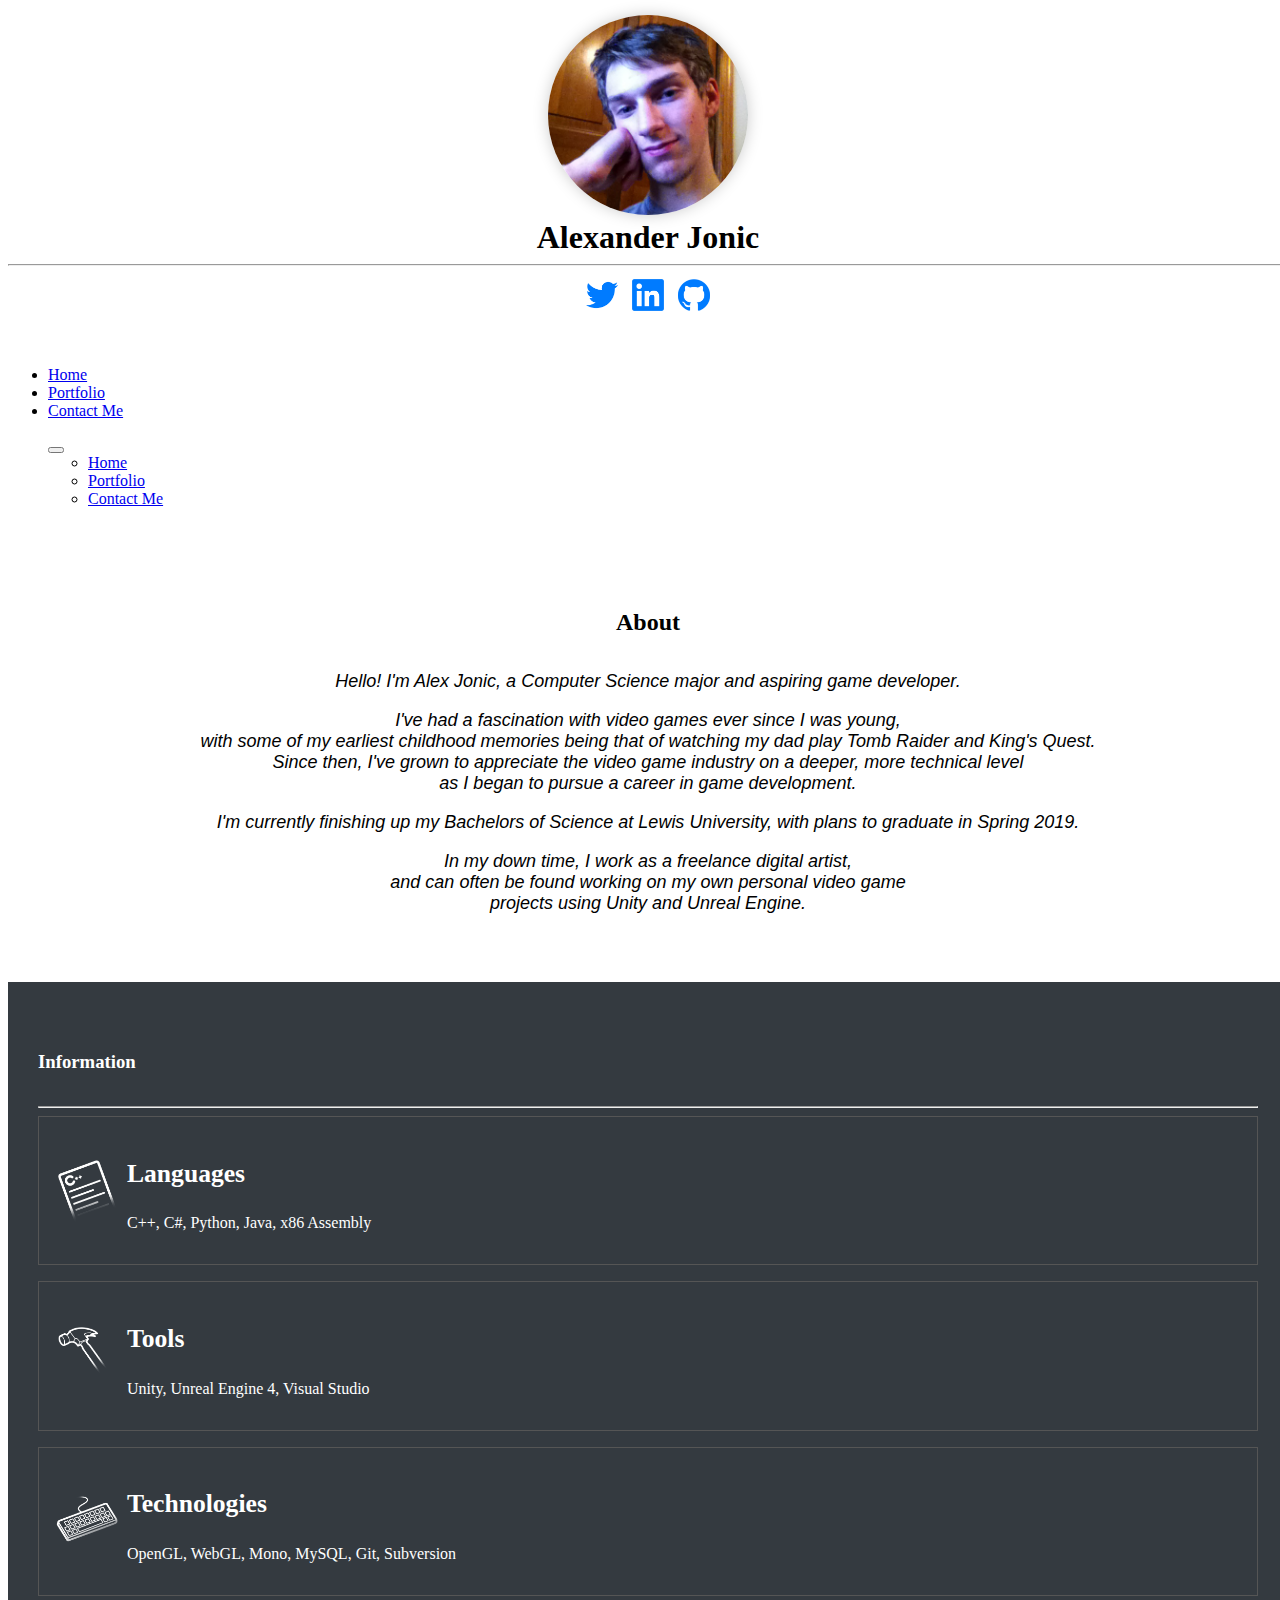
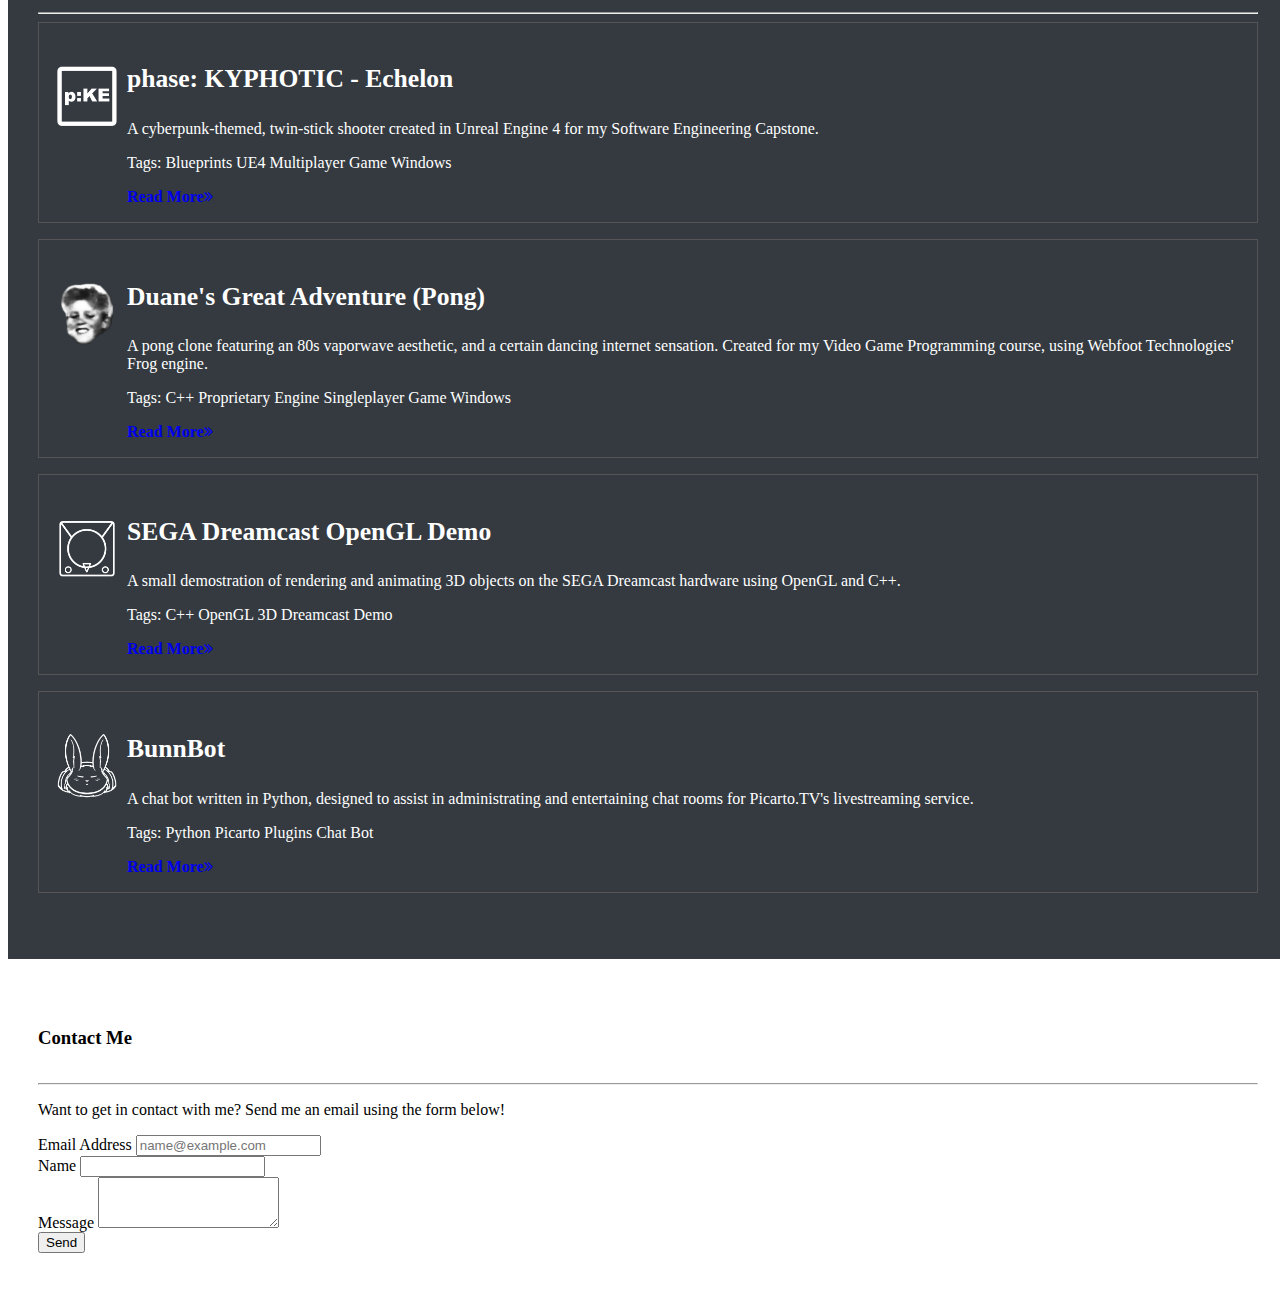
==== commit 41d03184: "Removed Resume tab and increased fontsize of about section" ====
--- a/index.html
+++ b/index.html
@@ -56,9 +56,9 @@
           <li class="nav-item d-none d-sm-inline">
             <a class="nav-link active" href="#home">Home</a>
           </li>
-          <li class="nav-item d-none d-sm-inline">
+          <!-- <li class="nav-item d-none d-sm-inline">
             <a class="nav-link" href="">Résumé</a>
-          </li>
+          </li> -->
           <li class="nav-item d-none d-sm-inline">
             <a class="nav-link" href="portfolio.html">Portfolio</a>
           </li>
@@ -76,9 +76,9 @@
             <li class="nav-item">
               <a class="nav-link active" href="#home">Home</a>
             </li>
-            <li>
+            <!-- <li>
               <a class="nav-link" href="">Résumé</a>
-            </li>
+            </li> -->
             <li>
               <a class="nav-link" href="portfolio.html">Portfolio</a>
             </li>
--- a/stylesheets/style.css
+++ b/stylesheets/style.css
@@ -29,7 +29,7 @@
 
 div.about_text {
   font-family: "Arial";
-  font-size: 16px;
+  font-size: 18px;
   font-style: italic;
 }
 
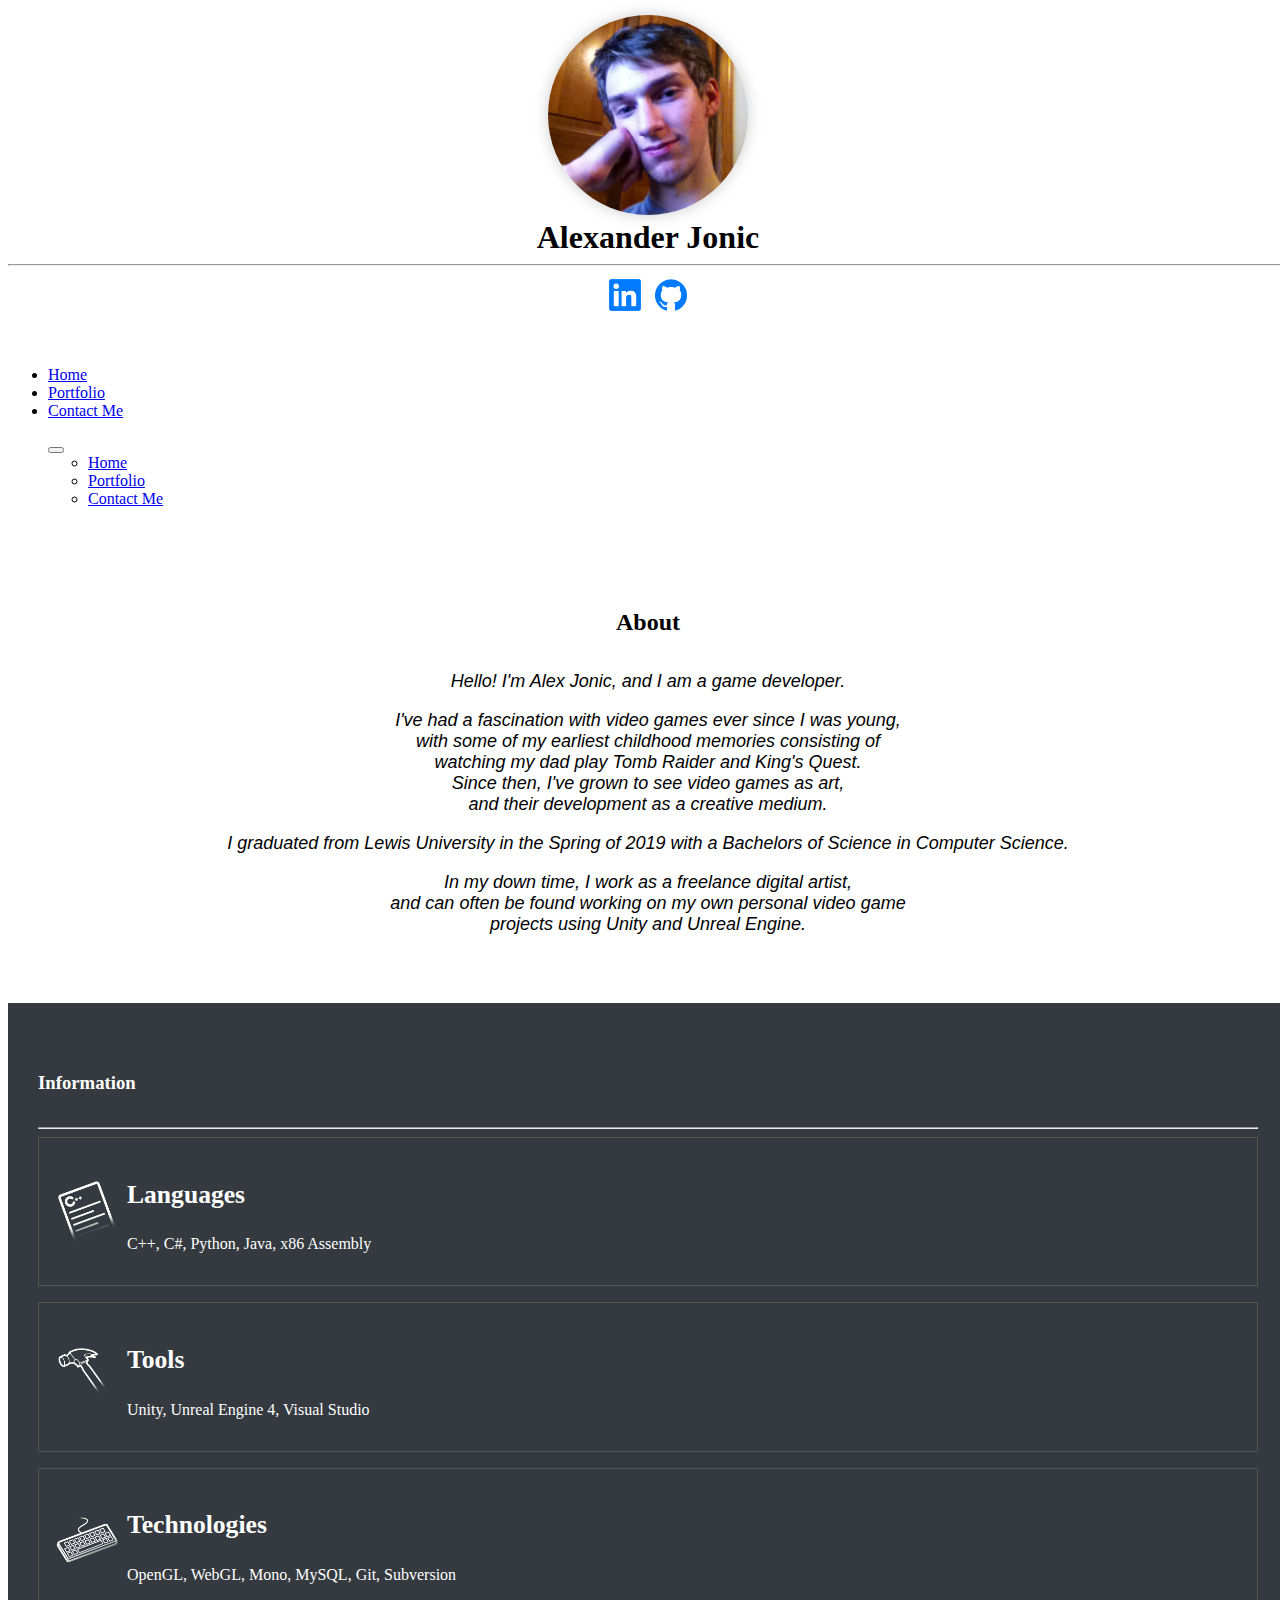
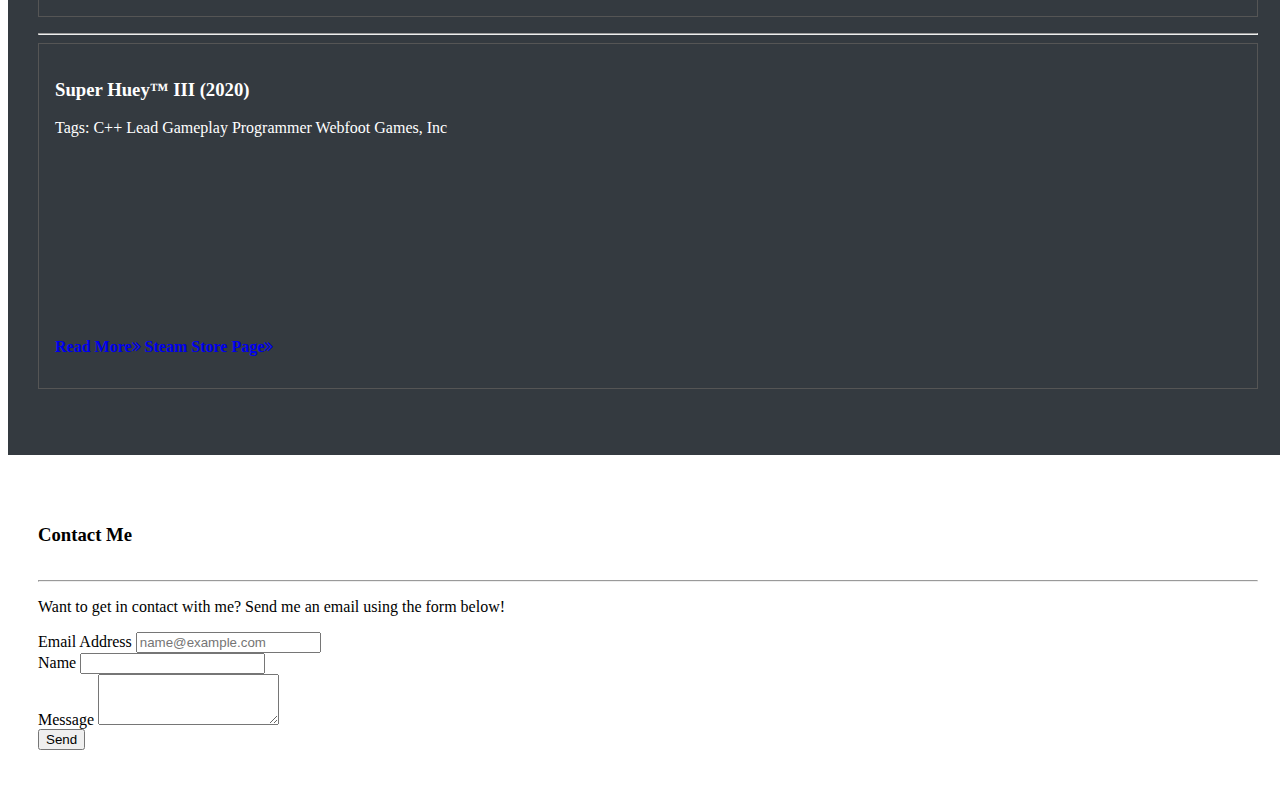
==== commit 3428dd31: "Updated portfolio." ====
--- a/index.html
+++ b/index.html
@@ -1,283 +1,228 @@
 <!DOCTYPE html>
 <html lang="en">
 <head>
-  <meta charset="utf-8">
-  <meta name="viewport" content="width=device-width, initial-scale=1, shrink-to-fit=no">
-
-  <link rel="stylesheet" href="https://stackpath.bootstrapcdn.com/bootstrap/4.2.1/css/bootstrap.min.css" integrity="sha384-GJzZqFGwb1QTTN6wy59ffF1BuGJpLSa9DkKMp0DgiMDm4iYMj70gZWKYbI706tWS" crossorigin="anonymous">
-
-  <script src="https://code.jquery.com/jquery-3.3.1.slim.min.js" integrity="sha384-q8i/X+965DzO0rT7abK41JStQIAqVgRVzpbzo5smXKp4YfRvH+8abtTE1Pi6jizo" crossorigin="anonymous"></script>
-  <script src="https://cdnjs.cloudflare.com/ajax/libs/popper.js/1.14.6/umd/popper.min.js" integrity="sha384-wHAiFfRlMFy6i5SRaxvfOCifBUQy1xHdJ/yoi7FRNXMRBu5WHdZYu1hA6ZOblgut" crossorigin="anonymous"></script>
-  <script src="https://stackpath.bootstrapcdn.com/bootstrap/4.2.1/js/bootstrap.min.js" integrity="sha384-B0UglyR+jN6CkvvICOB2joaf5I4l3gm9GU6Hc1og6Ls7i6U/mkkaduKaBhlAXv9k" crossorigin="anonymous"></script>
-
-  <script src="js/mouse_control.js"></script>
-
-  <link rel="stylesheet" href="https://cdnjs.cloudflare.com/ajax/libs/font-awesome/4.7.0/css/font-awesome.min.css">
-  <link rel="stylesheet" href="stylesheets/style.css">
-
-  <title>Alexander Jonic</title>
+   <meta charset="utf-8">
+   <meta name="viewport" content="width=device-width, initial-scale=1, shrink-to-fit=no">
+
+   <link rel="stylesheet" href="https://stackpath.bootstrapcdn.com/bootstrap/4.2.1/css/bootstrap.min.css" integrity="sha384-GJzZqFGwb1QTTN6wy59ffF1BuGJpLSa9DkKMp0DgiMDm4iYMj70gZWKYbI706tWS" crossorigin="anonymous">
+
+   <script src="https://code.jquery.com/jquery-3.3.1.slim.min.js" integrity="sha384-q8i/X+965DzO0rT7abK41JStQIAqVgRVzpbzo5smXKp4YfRvH+8abtTE1Pi6jizo" crossorigin="anonymous"></script>
+   <script src="https://cdnjs.cloudflare.com/ajax/libs/popper.js/1.14.6/umd/popper.min.js" integrity="sha384-wHAiFfRlMFy6i5SRaxvfOCifBUQy1xHdJ/yoi7FRNXMRBu5WHdZYu1hA6ZOblgut" crossorigin="anonymous"></script>
+   <script src="https://stackpath.bootstrapcdn.com/bootstrap/4.2.1/js/bootstrap.min.js" integrity="sha384-B0UglyR+jN6CkvvICOB2joaf5I4l3gm9GU6Hc1og6Ls7i6U/mkkaduKaBhlAXv9k" crossorigin="anonymous"></script>
+
+   <script src="js/mouse_control.js"></script>
+
+   <link rel="stylesheet" href="https://cdnjs.cloudflare.com/ajax/libs/font-awesome/4.7.0/css/font-awesome.min.css">
+   <link rel="stylesheet" href="stylesheets/style.css">
+
+   <title>Alexander Jonic</title>
 </head>
 <body data-spy="scroll" data-target=".navbar" data-offset="200">
-  <div id="home">
-    <!-- Header -->
-    <section>
-      <div class="d-flex flex-row justify-content-center align-items-center" align="center" style="margin: 15px 0px;">
-        <div class="p-2">
-          <div style="position:relative;">
-            <img src="content/bubs/bub1.png" id="bub" style="position:absolute; width: 200px; height: 200px;left:-125px; top:-15px; visibility:hidden;pointer-events:none">
-            <img src="content/alex_profile.jpg" class="img-fluid mx-auto profile-pic" alt="Alexander Jonic" id="profile_picture" onmouseover="onMouseOver()" onmouseout="onMouseOut()" style="display:inline">
-          </div>
-        </div>
-        <div class="p-2">
-          <h1 style="margin:auto;">Alexander Jonic</h1>
-          <hr/>
-          <div>
-            <ul style="padding: 5px; margin: auto;">
-              <li class="social-media">
-                <a href="http://www.twitter.com/alexjonic"><img src="content/social_media_icons/twitter_hover.png" style="animation-delay: 0s;"></a>
-              </li>
-              <li class="social-media">
-                <a href="http://www.linkedin.com/in/alex-jonic"><img src="content/social_media_icons/linkedin_hover.png" style="animation-delay: 0.15s;"></a>
-              </li>
-              <li class="social-media">
-                <a href="https://github.com/AlexanderSJ"><img src="content/social_media_icons/github_hover.png" style="animation-delay: 0.3s;"></a>
-              </li>
-            </ul>
-          </div>
-        </div>
-
-      </div>
-    </section>
-
-    <!-- Navbar -->
-    <nav class="navbar navbar-expand-sm navbar-expand-md navbar-expand-lg bg-dark navbar-dark sticky-top" style="padding-top: 15px; padding-bottom: 15px;">
-      <div class="container d-none d-sm-block">
-        <ul class="navbar-nav">
-          <li class="nav-item d-none d-sm-inline">
-            <a class="nav-link active" href="#home">Home</a>
-          </li>
-          <!-- <li class="nav-item d-none d-sm-inline">
-            <a class="nav-link" href="">Résumé</a>
-          </li> -->
-          <li class="nav-item d-none d-sm-inline">
-            <a class="nav-link" href="portfolio.html">Portfolio</a>
-          </li>
-          <li class="nav-item d-none d-sm-inline">
-            <a class="nav-link" href="#contact">Contact Me</a>
-          </li>
-        </ul>
+   <div id="home">
+      <!-- Header -->
+      <section>
+         <div class="d-flex flex-row justify-content-center align-items-center" align="center" style="margin: 15px 0px;">
+            <div class="p-2">
+               <div style="position:relative;">
+                  <img src="content/bubs/bub1.png" id="bub" style="position:absolute; width: 200px; height: 200px;left:-125px; top:-15px; visibility:hidden;pointer-events:none">
+                  <img src="content/alex_profile.jpg" class="img-fluid mx-auto profile-pic" alt="Alexander Jonic" id="profile_picture" onmouseover="onMouseOver()" onmouseout="onMouseOut()" style="display:inline">
+               </div>
+            </div>
+            <div class="p-2">
+               <h1 style="margin:auto;">Alexander Jonic</h1>
+               <hr/>
+               <div>
+                  <ul style="padding: 5px; margin: auto;">
+                     <li class="social-media">
+                        <a href="http://www.linkedin.com/in/alex-jonic"><img src="content/social_media_icons/linkedin_hover.png" style="animation-delay: 0.15s;"></a>
+                     </li>
+                     <li class="social-media">
+                        <a href="https://github.com/AlexanderSJ"><img src="content/social_media_icons/github_hover.png" style="animation-delay: 0.3s;"></a>
+                     </li>
+                  </ul>
+               </div>
+            </div>
+
+         </div>
+      </section>
+
+      <!-- Navbar -->
+      <nav class="navbar navbar-expand-sm navbar-expand-md navbar-expand-lg bg-dark navbar-dark sticky-top" style="padding-top: 15px; padding-bottom: 15px;">
+         <div class="container d-none d-sm-block">
+            <ul class="navbar-nav">
+               <li class="nav-item d-none d-sm-inline">
+                  <a class="nav-link active" href="#home">Home</a>
+               </li>
+               <!-- <li class="nav-item d-none d-sm-inline">
+               <a class="nav-link" href="">Résumé</a>
+            </li> -->
+            <li class="nav-item d-none d-sm-inline">
+               <a class="nav-link" href="portfolio.html">Portfolio</a>
+            </li>
+            <li class="nav-item d-none d-sm-inline">
+               <a class="nav-link" href="#contact">Contact Me</a>
+            </li>
+         </ul>
       </div>
       <ul class="navbar-nav d-block d-sm-none">
-        <button class="navbar-toggler" type="button" data-toggle="collapse" data-target="#navbarNav" aria-controls="navbarNav" aria-expanded="false" aria-label="Toggle navigation">
-          <span class="navbar-toggler-icon"></span>
-        </button>
-        <div class="collapse navbar-collapse" id="navbarNav">
-          <ul class="navbar-nav">
-            <li class="nav-item">
-              <a class="nav-link active" href="#home">Home</a>
-            </li>
-            <!-- <li>
-              <a class="nav-link" href="">Résumé</a>
+         <button class="navbar-toggler" type="button" data-toggle="collapse" data-target="#navbarNav" aria-controls="navbarNav" aria-expanded="false" aria-label="Toggle navigation">
+            <span class="navbar-toggler-icon"></span>
+         </button>
+         <div class="collapse navbar-collapse" id="navbarNav">
+            <ul class="navbar-nav">
+               <li class="nav-item">
+                  <a class="nav-link active" href="#home">Home</a>
+               </li>
+               <!-- <li>
+               <a class="nav-link" href="">Résumé</a>
             </li> -->
             <li>
-              <a class="nav-link" href="portfolio.html">Portfolio</a>
+               <a class="nav-link" href="portfolio.html">Portfolio</a>
             </li>
             <li>
-              <a class="nav-link" href="#contact">Contact Me</a>
-            </li>
-          </ul>
-        </div>
-      </ul>
-    </nav>
-
-    <!-- About Me -->
-    <section>
-      <div class="container-fluid section" style="background-color:#FFF; text-align:center; height: 100%;">
-        <div class="flex-fill w-50" style="margin: 0 auto;" align="center">
-          <h2 class="section-header">About</h2>
-          <div class="about_text">
-            <p>Hello! I'm Alex Jonic, a Computer Science major and aspiring game developer.</p>
+               <a class="nav-link" href="#contact">Contact Me</a>
+            </li>
+         </ul>
+      </div>
+   </ul>
+</nav>
+
+<section>
+
+</section>
+
+<!-- About Me -->
+<section>
+   <div class="container-fluid section" style="background-color:#FFF; text-align:center; height: 100%;">
+      <div class="flex-fill w-50" style="margin: 0 auto;" align="center">
+         <h2 class="section-header">About</h2>
+         <div class="about_text">
+            <p>Hello! I'm Alex Jonic, and I am a game developer.</p>
             <p>I've had a fascination with video games ever since I was young,
-              <br/>with some of my earliest childhood memories being that of watching my dad play Tomb Raider and King's Quest.
-              <br/>Since then, I've grown to appreciate the video game industry on a deeper,
-              more technical level
-              <br/>as I began to pursue a career in game development.
+               <br/>with some of my earliest childhood memories consisting of
+               <br/>watching my dad play Tomb Raider and King's Quest.
+               <br/>Since then, I've grown to see video games as art,
+               <br/>and their development as a creative medium.
             </p>
-            <p>I'm currently finishing up my Bachelors of Science at Lewis University, with plans to graduate in Spring 2019.</p>
+            <p>I graduated from Lewis University in the Spring of 2019 with a Bachelors of Science in Computer Science.</p>
             <p>In my down time, I work as a freelance digital artist,
-              <br/>and can often be found working on my own personal video game
-              <br/>projects using Unity and Unreal Engine.
+               <br/>and can often be found working on my own personal video game
+               <br/>projects using Unity and Unreal Engine.
             </p>
-          </div>
-        </div>
-      </div>
-    </section>
-
-    <!-- Information Section -->
-    <section>
-      <div class="container-fluid section px-3" style="background-color:#343a40; height:100%; color:#FFF;">
-        <div class="w-75 justify-content-center"style="margin:auto">
-          <h3 class="section-header offset-xs-3 offset-sm-3 offst-md-3 offset-lg-3 offset-xl-3">Information</h3>
-          <hr class="w-75"/>
-            <div class="row mt-5 mb-5">
-              <div class="col-xs-12 col-sm-12 col-md-12 col-lg-6 col-xl-4">
-                <div class="card h-100">
+         </div>
+      </div>
+   </div>
+</section>
+
+<!-- Information Section -->
+<section>
+   <div class="container-fluid section px-3" style="background-color:#343a40; height:100%; color:#FFF;">
+      <div class="w-75 justify-content-center"style="margin:auto">
+         <h3 class="section-header offset-xs-3 offset-sm-3 offst-md-3 offset-lg-3 offset-xl-3">Information</h3>
+         <hr class="w-75"/>
+         <div class="row mt-5 mb-5">
+            <div class="col-xs-12 col-sm-12 col-md-12 col-lg-6 col-xl-4">
+               <div class="card h-100">
                   <div class="card-block block-1">
-                    <h3 class="card-title">Languages</h3>
-                    <p class="card-text">
-                      C++, C#, Python, Java, x86 Assembly
-                    </p>
-                  </div>
-                </div>
-              </div>
-
-              <div class="col-xs-12 col-sm-12 col-md-12 col-lg-6 col-xl-4">
-                <div class="card h-100">
+                     <h3 class="card-title">Languages</h3>
+                     <p class="card-text">
+                        C++, C#, Python, Java, x86 Assembly
+                     </p>
+                  </div>
+               </div>
+            </div>
+
+            <div class="col-xs-12 col-sm-12 col-md-12 col-lg-6 col-xl-4">
+               <div class="card h-100">
                   <div class="card-block block-2">
-                    <h3 class="card-title">Tools</h3>
-                    <p class="card-text">
-                      Unity, Unreal Engine 4, Visual Studio
-                    </p>
-                  </div>
-                </div>
-              </div>
-
-              <div class="col-xs-12 col-sm-12 col-md-12 col-lg-6 col-xl-4">
-                <div class="card h-100">
+                     <h3 class="card-title">Tools</h3>
+                     <p class="card-text">
+                        Unity, Unreal Engine 4, Visual Studio
+                     </p>
+                  </div>
+               </div>
+            </div>
+
+            <div class="col-xs-12 col-sm-12 col-md-12 col-lg-6 col-xl-4">
+               <div class="card h-100">
                   <div class="card-block block-3">
-                    <h3 class="card-title">Technologies</h3>
-                    <p class="card-text">
-                      OpenGL, WebGL, Mono, MySQL, Git, Subversion
-                    </p>
-                  </div>
-                </div>
-              </div>
-            </div>
-
-            <hr class="w-75"/>
-
-            <div class="row mt-5">
-              <div class="col-xs-12 col-sm-12 col-md-12 col-lg-6 col-xl-4 pb-4">
-                <div class="card h-100">
-                  <div class="card-block block-4">
-                    <h3 class="card-title">phase: KYPHOTIC - Echelon</h3>
-                    <p class="card-text">
-                      A cyberpunk-themed, twin-stick shooter created in Unreal Engine 4 for my Software Engineering Capstone.
-                    </p>
-                    <p>
-                      Tags:
-                      <span class="badge badge-primary">Blueprints</span>
-                      <span class="badge badge-primary">UE4</span>
-                      <span class="badge badge-primary">Multiplayer</span>
-                      <span class="badge badge-primary">Game</span>
-                      <span class="badge badge-primary">Windows</span>
-                      <!-- <span class="badge badge-primary">Mac</span> -->
-                    </p>
-                    <a href="portfolio.html#pke" class="btn btn-primary btn-sm" role="button">Read More<i class="fa fa-angle-double-right ml-2"></i></a>
-                  </div>
-                </div>
-              </div>
-
-              <div class="col-xs-12 col-sm-12 col-md-12 col-lg-6 col-xl-4 pb-4">
-                <div class="card h-100">
-                  <div class="card-block block-5">
-                    <h3 class="card-title">Duane's Great Adventure (Pong)</h3>
-                    <p class="card-text">
-                      A pong clone featuring an 80s vaporwave aesthetic, and a certain dancing internet sensation. Created for my Video Game Programming course, using Webfoot Technologies' Frog engine.
-                    </p>
-                    <p>
-                      Tags:
-                      <span class="badge badge-primary">C++</span>
-                      <span class="badge badge-primary">Proprietary Engine</span>
-                      <span class="badge badge-primary">Singleplayer</span>
-                      <span class="badge badge-primary">Game</span>
-                      <span class="badge badge-primary">Windows</span>
-                    </p>
-                    <a href="portfolio.html#duane" class="btn btn-primary btn-sm" role="button">Read More<i class="fa fa-angle-double-right ml-2"></i></a>
-                  </div>
-                </div>
-              </div>
-
-              <div class="col-xs-12 col-sm-12 col-md-12 col-lg-6 col-xl-4 pb-4">
-                <div class="card h-100">
-                  <div class="card-block block-6">
-                    <h3 class="card-title">SEGA Dreamcast OpenGL Demo</h3>
-                    <p class="card-text">
-                      A small demostration of rendering and animating 3D objects on the SEGA Dreamcast hardware using OpenGL and C++.
-                    </p>
-                    <p>
-                      Tags:
-                      <span class="badge badge-primary">C++</span>
-                      <span class="badge badge-primary">OpenGL</span>
-                      <span class="badge badge-primary">3D</span>
-                      <span class="badge badge-primary">Dreamcast</span>
-                      <span class="badge badge-primary">Demo</span>
-                    </p>
-                    <a href="portfolio.html#dreamcast" class="btn btn-primary btn-sm" role="button">Read More<i class="fa fa-angle-double-right ml-2"></i></a>
-                  </div>
-                </div>
-              </div>
-
-              <div class="col-xs-12 col-sm-12 col-md-12 col-lg-6 col-xl-4 pb-4">
-                <div class="card">
-                  <div class="card-block block-7">
-                    <h3 class="card-title">BunnBot</h3>
-                    <p class="card-text">
-                      A chat bot written in Python, designed to assist in administrating and entertaining chat rooms for Picarto.TV's livestreaming service.
-                    </p>
-                    <p>
-                      Tags:
-                      <span class="badge badge-primary">Python</span>
-                      <span class="badge badge-primary">Picarto</span>
-                      <span class="badge badge-primary">Plugins</span>
-                      <span class="badge badge-primary">Chat Bot</span>
-                    </p>
-                    <a href="portfolio.html#bunnbot" class="btn btn-primary btn-sm" role="button">Read More<i class="fa fa-angle-double-right ml-2"></i></a>
-                  </div>
-                </div>
-              </div>
-
-            </div>
-          </div>
-        </div>
-      </section>
-    </div> <!-- This tells the navbar to stop stickying at this point. -->
-
-    <!-- Contact Me -->
-    <section id="contact">
-      <div class="container-fluid section mb-5" style="background-color:#FFF; height: 100%;">
-        <div class="row justify-content-center mb-5">
-          <div class="col-md-6">
+                     <h3 class="card-title">Technologies</h3>
+                     <p class="card-text">
+                        OpenGL, WebGL, Mono, MySQL, Git, Subversion
+                     </p>
+                  </div>
+               </div>
+            </div>
+         </div>
+
+         <hr class="w-75"/>
+
+         <div class="row mt-5">
+            <div class="col-xs-12 col-sm-12 col-md-12 col-lg-6 col-xl-4 pb-4">
+               <div class="card h-100">
+                  <h3 class="card-title">Super Huey™ III (2020)</h3>
+                  <p>
+                     Tags:
+                     <span class="badge badge-primary">C++</span>
+                     <span class="badge badge-primary">Lead Gameplay Programmer</span>
+                     <span class="badge badge-primary">Webfoot Games, Inc</span>
+                     <!-- <span class="badge badge-primary">Mac</span> -->
+                  </p>
+                  <div class="d-flex flex-row portfolio-video">
+                     <div class="embed-responsive embed-responsive-16by9">
+                        <video playsinline autoplay muted loop>
+                           <source src="https://steamcdn-a.akamaihd.net/steam/apps/256802897/movie480_vp9.webm?t=1602856136" type="video/webm">
+                              Your browser does not support this video.
+                           </video>
+                        </div>
+                     </div>
+                     <p>
+                        <span><a href="portfolio.html#sh3" class="btn btn-primary btn-md" role="button">Read More<i class="fa fa-angle-double-right ml-2"></i></a></span>
+                        <span><a href="https://store.steampowered.com/app/1341780/Super_Huey_III/" class="btn btn-success btn-md" role="button">Steam Store Page<i class="fa fa-angle-double-right ml-2"></i></a></span>
+                     </p>
+                  </div>
+               </div>
+            </div>
+         </div>
+      </div>
+   </section>
+</div> <!-- This tells the navbar to stop stickying at this point. -->
+
+<!-- Contact Me -->
+<section id="contact">
+   <div class="container-fluid section mb-5" style="background-color:#FFF; height: 100%;">
+      <div class="row justify-content-center mb-5">
+         <div class="col-md-6">
             <h3 class="section-header">Contact Me</h3>
             <hr/>
             <p class="pb-2">
-              Want to get in contact with me? Send me an email using the form below!
+               Want to get in contact with me? Send me an email using the form below!
             </p>
             <form action="https://getsimpleform.com/messages?form_api_token=200fe3f8766fa7be64daabf60168eca4" method="post">
-              <!-- the redirect_to is optional, the form will redirect to the referrer on submission -->
-              <input type='hidden' name='redirect_to' value='https://alex.jonic.net' />
-
-              <div class="form-group">
-                <label for="email">Email Address</label>
-                <input type="email" class="form-control" id="email" name="email" placeholder="name@example.com">
-              </div>
-              <div class="form-group">
-                <label for="name">Name</label>
-                <input type="text" class="form-control" id="name" name="name">
-              </div>
-              <div class="form-group">
-                <label for="message">Message</label>
-                <textarea class="form-control" id="message" name="message" rows="3"></textarea>
-              </div>
-              <button type="submit" class="btn btn-primary">Send</button>
+               <!-- the redirect_to is optional, the form will redirect to the referrer on submission -->
+               <input type='hidden' name='redirect_to' value='https://alex.jonic.net' />
+
+               <div class="form-group">
+                  <label for="email">Email Address</label>
+                  <input type="email" class="form-control" id="email" name="email" placeholder="name@example.com">
+               </div>
+               <div class="form-group">
+                  <label for="name">Name</label>
+                  <input type="text" class="form-control" id="name" name="name">
+               </div>
+               <div class="form-group">
+                  <label for="message">Message</label>
+                  <textarea class="form-control" id="message" name="message" rows="3"></textarea>
+               </div>
+               <button type="submit" class="btn btn-primary">Send</button>
             </form>
-          </div>
-        </div>
-      </div>
-    </section>
-
-  <!-- End HTML -->
-  </div>
+         </div>
+      </div>
+   </div>
+</section>
+
+<!-- End HTML -->
+</div>
 
 
 </body>
--- a/stylesheets/style.css
+++ b/stylesheets/style.css
@@ -23,7 +23,7 @@
 }
 
 .portfolio-video {
-  max-width: 500px;
+  max-width: 800px;
   padding-bottom: 15px;
 }
 
@@ -110,6 +110,11 @@
   background-color:#343a40;
 }
 
+.card a {
+  font-weight: 700;
+  text-decoration: none;
+}
+
 .card:hover {
   -webkit-box-shadow: 0px 0px 25px -4px rgb(158, 158, 158);
   -moz-box-shadow: 0px 0px 25px -4px rgb(158, 158, 158);
@@ -119,11 +124,6 @@
 .card .card-block {
   padding-left: 72px;
   position: relative;
-}
-
-.card .card-block a {
-  font-weight: 700;
-  text-decoration: none;
 }
 
 .card .card-block:before {
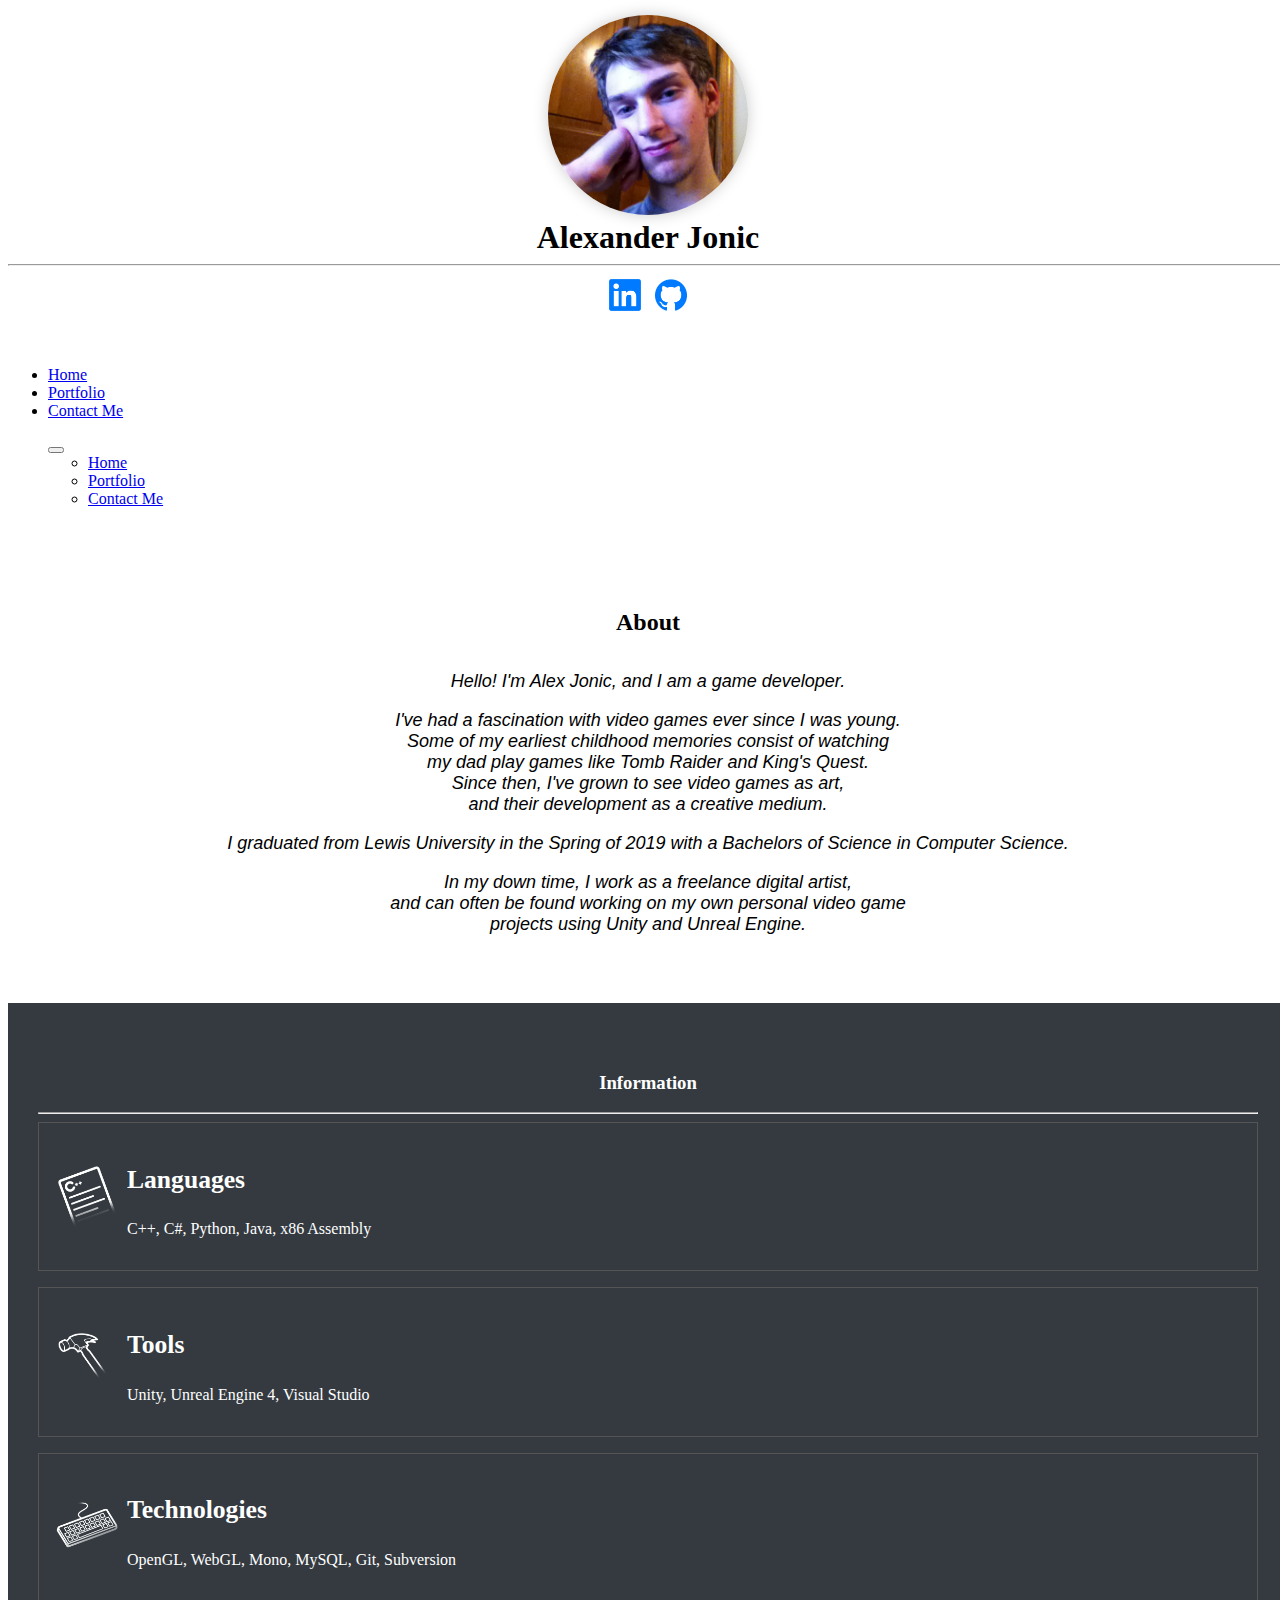
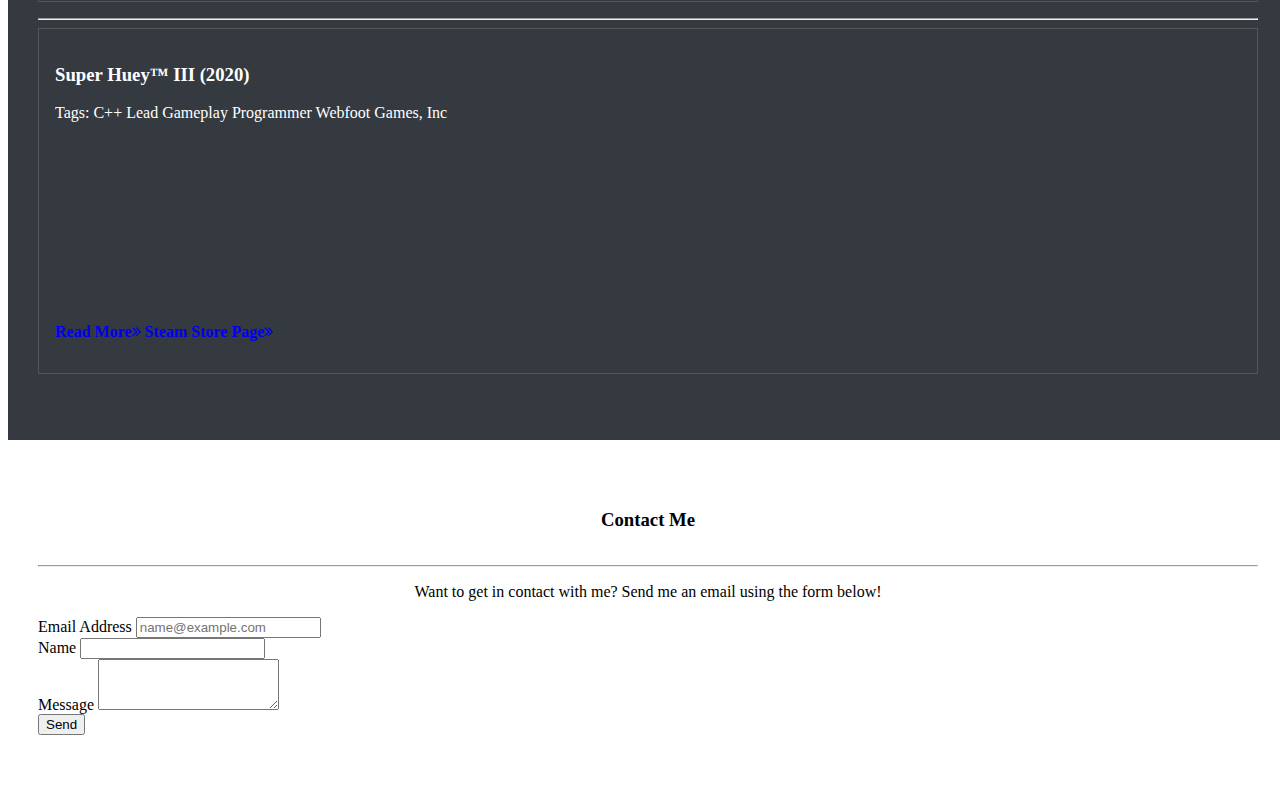
==== commit 6a7482e9: "More adjustments." ====
--- a/index.html
+++ b/index.html
@@ -98,9 +98,9 @@
          <h2 class="section-header">About</h2>
          <div class="about_text">
             <p>Hello! I'm Alex Jonic, and I am a game developer.</p>
-            <p>I've had a fascination with video games ever since I was young,
-               <br/>with some of my earliest childhood memories consisting of
-               <br/>watching my dad play Tomb Raider and King's Quest.
+            <p>I've had a fascination with video games ever since I was young.
+               <br/>Some of my earliest childhood memories consist of watching
+               <br/>my dad play games like Tomb Raider and King's Quest.
                <br/>Since then, I've grown to see video games as art,
                <br/>and their development as a creative medium.
             </p>
@@ -118,7 +118,7 @@
 <section>
    <div class="container-fluid section px-3" style="background-color:#343a40; height:100%; color:#FFF;">
       <div class="w-75 justify-content-center"style="margin:auto">
-         <h3 class="section-header offset-xs-3 offset-sm-3 offst-md-3 offset-lg-3 offset-xl-3">Information</h3>
+         <h3 class="content-header w-100" style="text-align:center">Information</h3>
          <hr class="w-75"/>
          <div class="row mt-5 mb-5">
             <div class="col-xs-12 col-sm-12 col-md-12 col-lg-6 col-xl-4">
@@ -193,9 +193,9 @@
    <div class="container-fluid section mb-5" style="background-color:#FFF; height: 100%;">
       <div class="row justify-content-center mb-5">
          <div class="col-md-6">
-            <h3 class="section-header">Contact Me</h3>
+            <h3 class="section-header w-100" style="text-align:center">Contact Me</h3>
             <hr/>
-            <p class="pb-2">
+            <p class="pb-2 w-100" style="text-align:center">
                Want to get in contact with me? Send me an email using the form below!
             </p>
             <form action="https://getsimpleform.com/messages?form_api_token=200fe3f8766fa7be64daabf60168eca4" method="post">
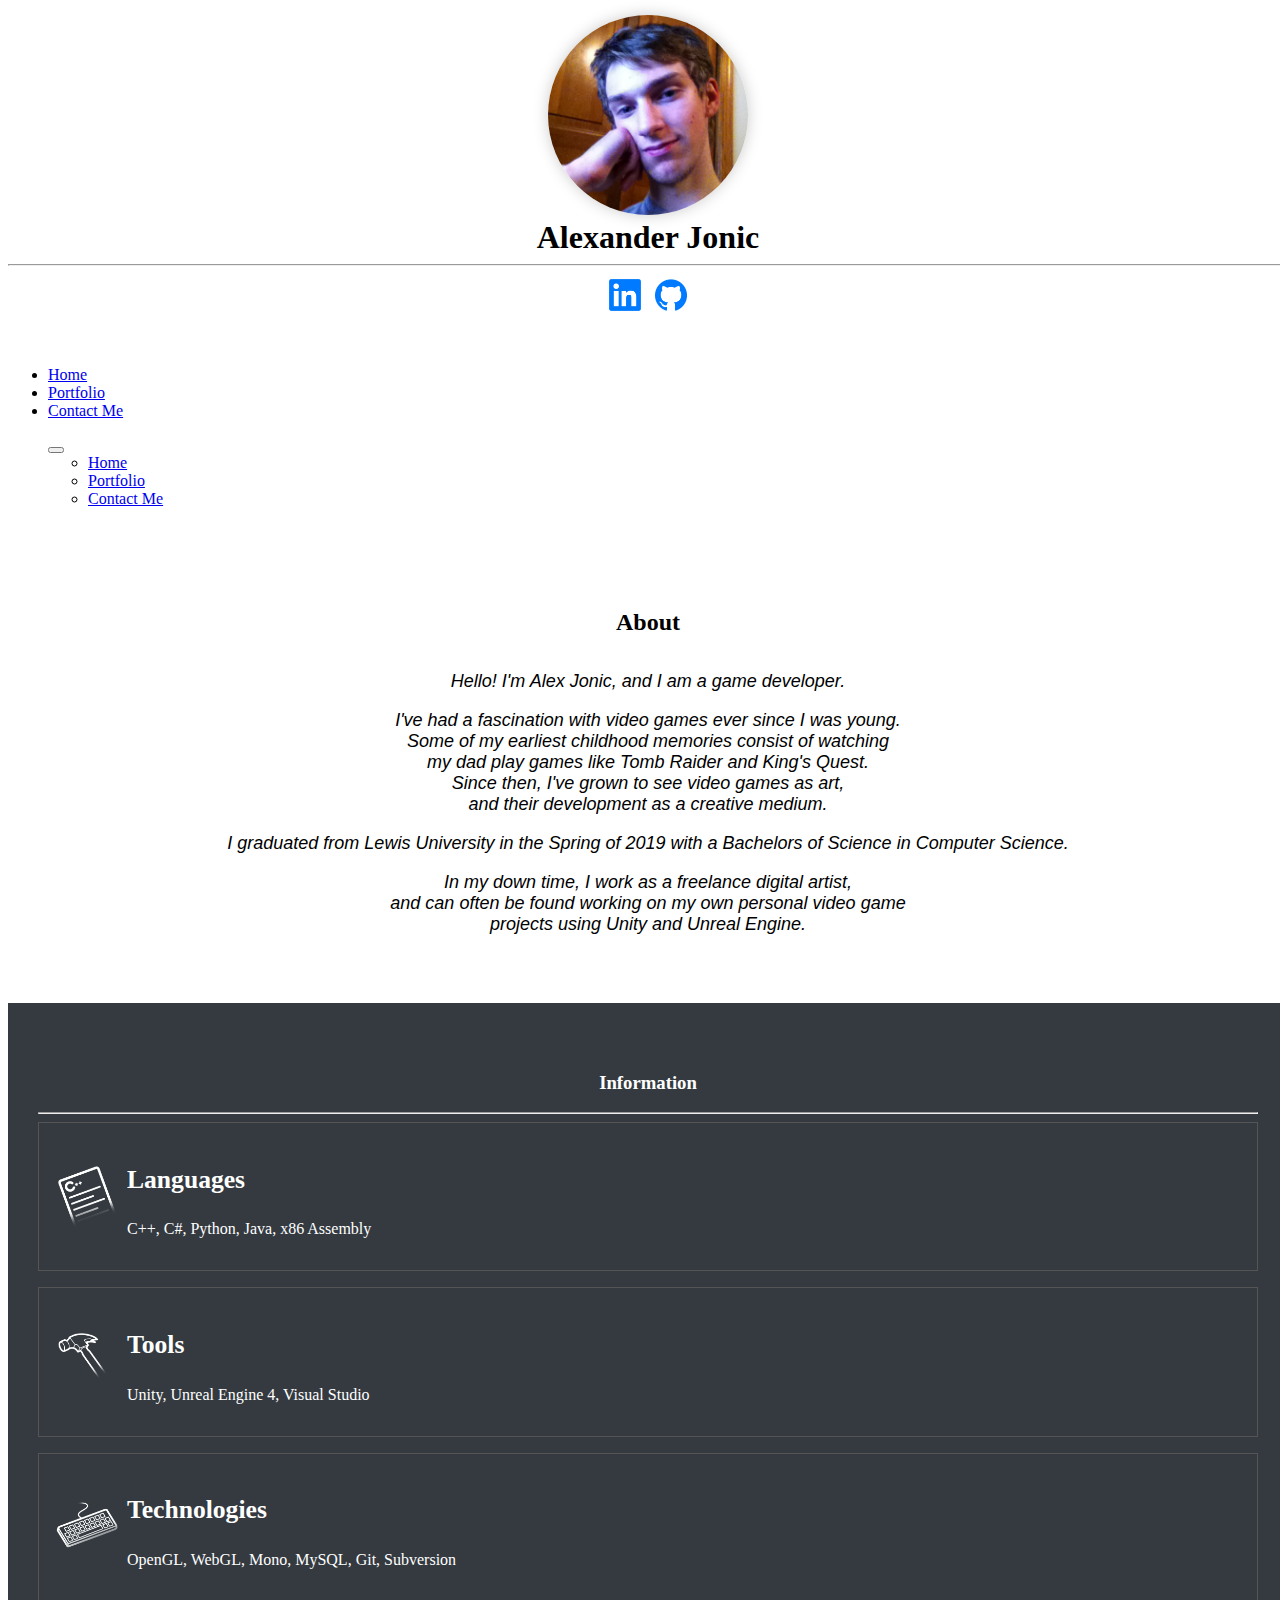
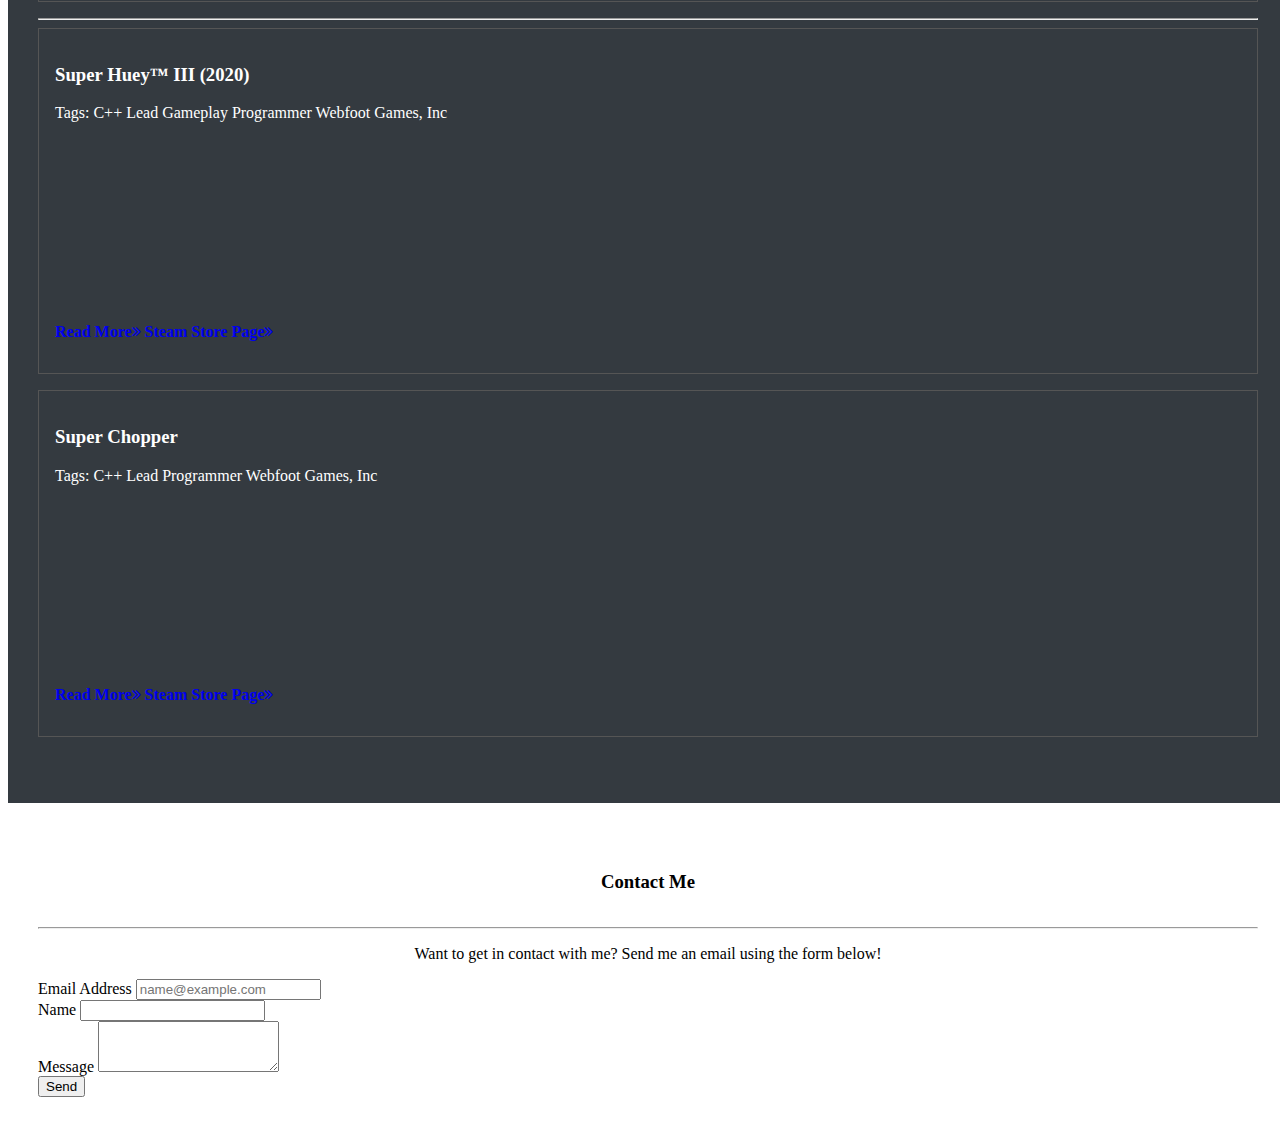
==== commit cc2967b1: "Portfolio update." ====
--- a/index.html
+++ b/index.html
@@ -1,229 +1,253 @@
-<!DOCTYPE html>
-<html lang="en">
-<head>
-   <meta charset="utf-8">
-   <meta name="viewport" content="width=device-width, initial-scale=1, shrink-to-fit=no">
-
-   <link rel="stylesheet" href="https://stackpath.bootstrapcdn.com/bootstrap/4.2.1/css/bootstrap.min.css" integrity="sha384-GJzZqFGwb1QTTN6wy59ffF1BuGJpLSa9DkKMp0DgiMDm4iYMj70gZWKYbI706tWS" crossorigin="anonymous">
-
-   <script src="https://code.jquery.com/jquery-3.3.1.slim.min.js" integrity="sha384-q8i/X+965DzO0rT7abK41JStQIAqVgRVzpbzo5smXKp4YfRvH+8abtTE1Pi6jizo" crossorigin="anonymous"></script>
-   <script src="https://cdnjs.cloudflare.com/ajax/libs/popper.js/1.14.6/umd/popper.min.js" integrity="sha384-wHAiFfRlMFy6i5SRaxvfOCifBUQy1xHdJ/yoi7FRNXMRBu5WHdZYu1hA6ZOblgut" crossorigin="anonymous"></script>
-   <script src="https://stackpath.bootstrapcdn.com/bootstrap/4.2.1/js/bootstrap.min.js" integrity="sha384-B0UglyR+jN6CkvvICOB2joaf5I4l3gm9GU6Hc1og6Ls7i6U/mkkaduKaBhlAXv9k" crossorigin="anonymous"></script>
-
-   <script src="js/mouse_control.js"></script>
-
-   <link rel="stylesheet" href="https://cdnjs.cloudflare.com/ajax/libs/font-awesome/4.7.0/css/font-awesome.min.css">
-   <link rel="stylesheet" href="stylesheets/style.css">
-
-   <title>Alexander Jonic</title>
-</head>
-<body data-spy="scroll" data-target=".navbar" data-offset="200">
-   <div id="home">
-      <!-- Header -->
-      <section>
-         <div class="d-flex flex-row justify-content-center align-items-center" align="center" style="margin: 15px 0px;">
-            <div class="p-2">
-               <div style="position:relative;">
-                  <img src="content/bubs/bub1.png" id="bub" style="position:absolute; width: 200px; height: 200px;left:-125px; top:-15px; visibility:hidden;pointer-events:none">
-                  <img src="content/alex_profile.jpg" class="img-fluid mx-auto profile-pic" alt="Alexander Jonic" id="profile_picture" onmouseover="onMouseOver()" onmouseout="onMouseOut()" style="display:inline">
-               </div>
-            </div>
-            <div class="p-2">
-               <h1 style="margin:auto;">Alexander Jonic</h1>
-               <hr/>
-               <div>
-                  <ul style="padding: 5px; margin: auto;">
-                     <li class="social-media">
-                        <a href="http://www.linkedin.com/in/alex-jonic"><img src="content/social_media_icons/linkedin_hover.png" style="animation-delay: 0.15s;"></a>
-                     </li>
-                     <li class="social-media">
-                        <a href="https://github.com/AlexanderSJ"><img src="content/social_media_icons/github_hover.png" style="animation-delay: 0.3s;"></a>
-                     </li>
-                  </ul>
-               </div>
-            </div>
-
-         </div>
-      </section>
-
-      <!-- Navbar -->
-      <nav class="navbar navbar-expand-sm navbar-expand-md navbar-expand-lg bg-dark navbar-dark sticky-top" style="padding-top: 15px; padding-bottom: 15px;">
-         <div class="container d-none d-sm-block">
-            <ul class="navbar-nav">
-               <li class="nav-item d-none d-sm-inline">
-                  <a class="nav-link active" href="#home">Home</a>
-               </li>
-               <!-- <li class="nav-item d-none d-sm-inline">
-               <a class="nav-link" href="">Résumé</a>
-            </li> -->
-            <li class="nav-item d-none d-sm-inline">
-               <a class="nav-link" href="portfolio.html">Portfolio</a>
-            </li>
-            <li class="nav-item d-none d-sm-inline">
-               <a class="nav-link" href="#contact">Contact Me</a>
-            </li>
-         </ul>
-      </div>
-      <ul class="navbar-nav d-block d-sm-none">
-         <button class="navbar-toggler" type="button" data-toggle="collapse" data-target="#navbarNav" aria-controls="navbarNav" aria-expanded="false" aria-label="Toggle navigation">
-            <span class="navbar-toggler-icon"></span>
-         </button>
-         <div class="collapse navbar-collapse" id="navbarNav">
-            <ul class="navbar-nav">
-               <li class="nav-item">
-                  <a class="nav-link active" href="#home">Home</a>
-               </li>
-               <!-- <li>
-               <a class="nav-link" href="">Résumé</a>
-            </li> -->
-            <li>
-               <a class="nav-link" href="portfolio.html">Portfolio</a>
-            </li>
-            <li>
-               <a class="nav-link" href="#contact">Contact Me</a>
-            </li>
-         </ul>
-      </div>
-   </ul>
-</nav>
-
-<section>
-
-</section>
-
-<!-- About Me -->
-<section>
-   <div class="container-fluid section" style="background-color:#FFF; text-align:center; height: 100%;">
-      <div class="flex-fill w-50" style="margin: 0 auto;" align="center">
-         <h2 class="section-header">About</h2>
-         <div class="about_text">
-            <p>Hello! I'm Alex Jonic, and I am a game developer.</p>
-            <p>I've had a fascination with video games ever since I was young.
-               <br/>Some of my earliest childhood memories consist of watching
-               <br/>my dad play games like Tomb Raider and King's Quest.
-               <br/>Since then, I've grown to see video games as art,
-               <br/>and their development as a creative medium.
-            </p>
-            <p>I graduated from Lewis University in the Spring of 2019 with a Bachelors of Science in Computer Science.</p>
-            <p>In my down time, I work as a freelance digital artist,
-               <br/>and can often be found working on my own personal video game
-               <br/>projects using Unity and Unreal Engine.
-            </p>
-         </div>
-      </div>
-   </div>
-</section>
-
-<!-- Information Section -->
-<section>
-   <div class="container-fluid section px-3" style="background-color:#343a40; height:100%; color:#FFF;">
-      <div class="w-75 justify-content-center"style="margin:auto">
-         <h3 class="content-header w-100" style="text-align:center">Information</h3>
-         <hr class="w-75"/>
-         <div class="row mt-5 mb-5">
-            <div class="col-xs-12 col-sm-12 col-md-12 col-lg-6 col-xl-4">
-               <div class="card h-100">
-                  <div class="card-block block-1">
-                     <h3 class="card-title">Languages</h3>
-                     <p class="card-text">
-                        C++, C#, Python, Java, x86 Assembly
-                     </p>
-                  </div>
-               </div>
-            </div>
-
-            <div class="col-xs-12 col-sm-12 col-md-12 col-lg-6 col-xl-4">
-               <div class="card h-100">
-                  <div class="card-block block-2">
-                     <h3 class="card-title">Tools</h3>
-                     <p class="card-text">
-                        Unity, Unreal Engine 4, Visual Studio
-                     </p>
-                  </div>
-               </div>
-            </div>
-
-            <div class="col-xs-12 col-sm-12 col-md-12 col-lg-6 col-xl-4">
-               <div class="card h-100">
-                  <div class="card-block block-3">
-                     <h3 class="card-title">Technologies</h3>
-                     <p class="card-text">
-                        OpenGL, WebGL, Mono, MySQL, Git, Subversion
-                     </p>
-                  </div>
-               </div>
-            </div>
-         </div>
-
-         <hr class="w-75"/>
-
-         <div class="row mt-5">
-            <div class="col-xs-12 col-sm-12 col-md-12 col-lg-6 col-xl-4 pb-4">
-               <div class="card h-100">
-                  <h3 class="card-title">Super Huey™ III (2020)</h3>
-                  <p>
-                     Tags:
-                     <span class="badge badge-primary">C++</span>
-                     <span class="badge badge-primary">Lead Gameplay Programmer</span>
-                     <span class="badge badge-primary">Webfoot Games, Inc</span>
-                     <!-- <span class="badge badge-primary">Mac</span> -->
-                  </p>
-                  <div class="d-flex flex-row portfolio-video">
-                     <div class="embed-responsive embed-responsive-16by9">
-                        <video playsinline autoplay muted loop>
-                           <source src="https://steamcdn-a.akamaihd.net/steam/apps/256802897/movie480_vp9.webm?t=1602856136" type="video/webm">
-                              Your browser does not support this video.
-                           </video>
-                        </div>
-                     </div>
-                     <p>
-                        <span><a href="portfolio.html#sh3" class="btn btn-primary btn-md" role="button">Read More<i class="fa fa-angle-double-right ml-2"></i></a></span>
-                        <span><a href="https://store.steampowered.com/app/1341780/Super_Huey_III/" class="btn btn-success btn-md" role="button">Steam Store Page<i class="fa fa-angle-double-right ml-2"></i></a></span>
-                     </p>
-                  </div>
-               </div>
-            </div>
-         </div>
-      </div>
-   </section>
-</div> <!-- This tells the navbar to stop stickying at this point. -->
-
-<!-- Contact Me -->
-<section id="contact">
-   <div class="container-fluid section mb-5" style="background-color:#FFF; height: 100%;">
-      <div class="row justify-content-center mb-5">
-         <div class="col-md-6">
-            <h3 class="section-header w-100" style="text-align:center">Contact Me</h3>
-            <hr/>
-            <p class="pb-2 w-100" style="text-align:center">
-               Want to get in contact with me? Send me an email using the form below!
-            </p>
-            <form action="https://getsimpleform.com/messages?form_api_token=200fe3f8766fa7be64daabf60168eca4" method="post">
-               <!-- the redirect_to is optional, the form will redirect to the referrer on submission -->
-               <input type='hidden' name='redirect_to' value='https://alex.jonic.net' />
-
-               <div class="form-group">
-                  <label for="email">Email Address</label>
-                  <input type="email" class="form-control" id="email" name="email" placeholder="name@example.com">
-               </div>
-               <div class="form-group">
-                  <label for="name">Name</label>
-                  <input type="text" class="form-control" id="name" name="name">
-               </div>
-               <div class="form-group">
-                  <label for="message">Message</label>
-                  <textarea class="form-control" id="message" name="message" rows="3"></textarea>
-               </div>
-               <button type="submit" class="btn btn-primary">Send</button>
-            </form>
-         </div>
-      </div>
-   </div>
-</section>
-
-<!-- End HTML -->
-</div>
-
-
-</body>
-</html>
+<!DOCTYPE html>
+<html lang="en">
+<head>
+   <meta charset="utf-8">
+   <meta name="viewport" content="width=device-width, initial-scale=1, shrink-to-fit=no">
+
+   <link rel="stylesheet" href="https://stackpath.bootstrapcdn.com/bootstrap/4.2.1/css/bootstrap.min.css" integrity="sha384-GJzZqFGwb1QTTN6wy59ffF1BuGJpLSa9DkKMp0DgiMDm4iYMj70gZWKYbI706tWS" crossorigin="anonymous">
+
+   <script src="https://code.jquery.com/jquery-3.3.1.slim.min.js" integrity="sha384-q8i/X+965DzO0rT7abK41JStQIAqVgRVzpbzo5smXKp4YfRvH+8abtTE1Pi6jizo" crossorigin="anonymous"></script>
+   <script src="https://cdnjs.cloudflare.com/ajax/libs/popper.js/1.14.6/umd/popper.min.js" integrity="sha384-wHAiFfRlMFy6i5SRaxvfOCifBUQy1xHdJ/yoi7FRNXMRBu5WHdZYu1hA6ZOblgut" crossorigin="anonymous"></script>
+   <script src="https://stackpath.bootstrapcdn.com/bootstrap/4.2.1/js/bootstrap.min.js" integrity="sha384-B0UglyR+jN6CkvvICOB2joaf5I4l3gm9GU6Hc1og6Ls7i6U/mkkaduKaBhlAXv9k" crossorigin="anonymous"></script>
+
+   <script src="js/mouse_control.js"></script>
+
+   <link rel="stylesheet" href="https://cdnjs.cloudflare.com/ajax/libs/font-awesome/4.7.0/css/font-awesome.min.css">
+   <link rel="stylesheet" href="stylesheets/style.css">
+
+   <title>Alexander Jonic</title>
+</head>
+<body data-spy="scroll" data-target=".navbar" data-offset="200">
+   <div id="home">
+      <!-- Header -->
+      <section>
+         <div class="d-flex flex-row justify-content-center align-items-center" align="center" style="margin: 15px 0px;">
+            <div class="p-2">
+               <div style="position:relative;">
+                  <img src="content/bubs/bub1.png" id="bub" style="position:absolute; width: 200px; height: 200px;left:-125px; top:-15px; visibility:hidden;pointer-events:none">
+                  <img src="content/alex_profile.jpg" class="img-fluid mx-auto profile-pic" alt="Alexander Jonic" id="profile_picture" onmouseover="onMouseOver()" onmouseout="onMouseOut()" style="display:inline">
+               </div>
+            </div>
+            <div class="p-2">
+               <h1 style="margin:auto;">Alexander Jonic</h1>
+               <hr/>
+               <div>
+                  <ul style="padding: 5px; margin: auto;">
+                     <li class="social-media">
+                        <a href="http://www.linkedin.com/in/alex-jonic"><img src="content/social_media_icons/linkedin_hover.png" style="animation-delay: 0.15s;"></a>
+                     </li>
+                     <li class="social-media">
+                        <a href="https://github.com/AlexanderSJ"><img src="content/social_media_icons/github_hover.png" style="animation-delay: 0.3s;"></a>
+                     </li>
+                  </ul>
+               </div>
+            </div>
+
+         </div>
+      </section>
+
+      <!-- Navbar -->
+      <nav class="navbar navbar-expand-sm navbar-expand-md navbar-expand-lg bg-dark navbar-dark sticky-top" style="padding-top: 15px; padding-bottom: 15px;">
+         <div class="container d-none d-sm-block">
+            <ul class="navbar-nav">
+               <li class="nav-item d-none d-sm-inline">
+                  <a class="nav-link active" href="#home">Home</a>
+               </li>
+               <!-- <li class="nav-item d-none d-sm-inline">
+               <a class="nav-link" href="">Résumé</a>
+            </li> -->
+            <li class="nav-item d-none d-sm-inline">
+               <a class="nav-link" href="portfolio.html">Portfolio</a>
+            </li>
+            <li class="nav-item d-none d-sm-inline">
+               <a class="nav-link" href="#contact">Contact Me</a>
+            </li>
+         </ul>
+      </div>
+      <ul class="navbar-nav d-block d-sm-none">
+         <button class="navbar-toggler" type="button" data-toggle="collapse" data-target="#navbarNav" aria-controls="navbarNav" aria-expanded="false" aria-label="Toggle navigation">
+            <span class="navbar-toggler-icon"></span>
+         </button>
+         <div class="collapse navbar-collapse" id="navbarNav">
+            <ul class="navbar-nav">
+               <li class="nav-item">
+                  <a class="nav-link active" href="#home">Home</a>
+               </li>
+               <!-- <li>
+               <a class="nav-link" href="">Résumé</a>
+            </li> -->
+            <li>
+               <a class="nav-link" href="portfolio.html">Portfolio</a>
+            </li>
+            <li>
+               <a class="nav-link" href="#contact">Contact Me</a>
+            </li>
+         </ul>
+      </div>
+   </ul>
+</nav>
+
+<section>
+
+</section>
+
+<!-- About Me -->
+<section>
+   <div class="container-fluid section" style="background-color:#FFF; text-align:center; height: 100%;">
+      <div class="flex-fill w-50" style="margin: 0 auto;" align="center">
+         <h2 class="section-header">About</h2>
+         <div class="about_text">
+            <p>Hello! I'm Alex Jonic, and I am a game developer.</p>
+            <p>I've had a fascination with video games ever since I was young.
+               <br/>Some of my earliest childhood memories consist of watching
+               <br/>my dad play games like Tomb Raider and King's Quest.
+               <br/>Since then, I've grown to see video games as art,
+               <br/>and their development as a creative medium.
+            </p>
+            <p>I graduated from Lewis University in the Spring of 2019 with a Bachelors of Science in Computer Science.</p>
+            <p>In my down time, I work as a freelance digital artist,
+               <br/>and can often be found working on my own personal video game
+               <br/>projects using Unity and Unreal Engine.
+            </p>
+         </div>
+      </div>
+   </div>
+</section>
+
+<!-- Information Section -->
+<section>
+   <div class="container-fluid section px-3" style="background-color:#343a40; height:100%; color:#FFF;">
+      <div class="w-75 justify-content-center"style="margin:auto">
+         <h3 class="content-header w-100" style="text-align:center">Information</h3>
+         <hr class="w-75"/>
+         <div class="row mt-5 mb-5">
+            <div class="col-xs-12 col-sm-12 col-md-12 col-lg-6 col-xl-4">
+               <div class="card h-100">
+                  <div class="card-block block-1">
+                     <h3 class="card-title">Languages</h3>
+                     <p class="card-text">
+                        C++, C#, Python, Java, x86 Assembly
+                     </p>
+                  </div>
+               </div>
+            </div>
+
+            <div class="col-xs-12 col-sm-12 col-md-12 col-lg-6 col-xl-4">
+               <div class="card h-100">
+                  <div class="card-block block-2">
+                     <h3 class="card-title">Tools</h3>
+                     <p class="card-text">
+                        Unity, Unreal Engine 4, Visual Studio
+                     </p>
+                  </div>
+               </div>
+            </div>
+
+            <div class="col-xs-12 col-sm-12 col-md-12 col-lg-6 col-xl-4">
+               <div class="card h-100">
+                  <div class="card-block block-3">
+                     <h3 class="card-title">Technologies</h3>
+                     <p class="card-text">
+                        OpenGL, WebGL, Mono, MySQL, Git, Subversion
+                     </p>
+                  </div>
+               </div>
+            </div>
+         </div>
+
+         <hr class="w-75"/>
+
+         <div class="row mt-5">
+            <div class="col-xs-12 col-sm-12 col-md-12 col-lg-6 col-xl-4 pb-4">
+               <div class="card h-100">
+                  <h3 class="card-title">Super Huey™ III (2020)</h3>
+                  <p>
+                     Tags:
+                     <span class="badge badge-primary">C++</span>
+                     <span class="badge badge-primary">Lead Gameplay Programmer</span>
+                     <span class="badge badge-primary">Webfoot Games, Inc</span>
+                     <!-- <span class="badge badge-primary">Mac</span> -->
+                  </p>
+                  <div class="d-flex flex-row portfolio-video">
+                     <div class="embed-responsive embed-responsive-16by9">
+                        <video playsinline autoplay muted loop>
+                           <source src="https://steamcdn-a.akamaihd.net/steam/apps/256802897/movie480_vp9.webm?t=1602856136" type="video/webm">
+                              Your browser does not support this video.
+                           </video>
+                        </div>
+                     </div>
+                     <p>
+                        <span><a href="portfolio.html#sh3" class="btn btn-primary btn-md" role="button">Read More<i class="fa fa-angle-double-right ml-2"></i></a></span>
+                        <span><a href="https://store.steampowered.com/app/1341780/Super_Huey_III/" class="btn btn-success btn-md" role="button">Steam Store Page<i class="fa fa-angle-double-right ml-2"></i></a></span>
+                     </p>
+                  </div>
+               </div>
+               <div class="col-xs-12 col-sm-12 col-md-12 col-lg-6 col-xl-4 pb-4">
+                  <div class="card h-100">
+                     <h3 class="card-title">Super Chopper</h3>
+                     <p>
+                        Tags:
+                        <span class="badge badge-primary">C++</span>
+                        <span class="badge badge-primary">Lead Programmer</span>
+                        <span class="badge badge-primary">Webfoot Games, Inc</span>
+                        <!-- <span class="badge badge-primary">Mac</span> -->
+                     </p>
+                     <div class="d-flex flex-row portfolio-video">
+                        <div class="embed-responsive embed-responsive-16by9">
+                           <video playsinline autoplay muted loop>
+                              <source src="https://cdn.akamai.steamstatic.com/steam/apps/256829168/movie480_vp9.webm?t=1618508350" type="video/webm">
+                                 Your browser does not support this video.
+                              </video>
+                           </div>
+                        </div>
+                        <p>
+                           <span><a href="portfolio.html#sc" class="btn btn-primary btn-md" role="button">Read More<i class="fa fa-angle-double-right ml-2"></i></a></span>
+                           <span><a href="https://store.steampowered.com/app/1373560/Super_Chopper/" class="btn btn-success btn-md" role="button">Steam Store Page<i class="fa fa-angle-double-right ml-2"></i></a></span>
+                        </p>
+                     </div>
+                  </div>
+            </div>
+         </div>
+      </div>
+   </section>
+</div> <!-- This tells the navbar to stop stickying at this point. -->
+
+<!-- Contact Me -->
+<section id="contact">
+   <div class="container-fluid section mb-5" style="background-color:#FFF; height: 100%;">
+      <div class="row justify-content-center mb-5">
+         <div class="col-md-6">
+            <h3 class="section-header w-100" style="text-align:center">Contact Me</h3>
+            <hr/>
+            <p class="pb-2 w-100" style="text-align:center">
+               Want to get in contact with me? Send me an email using the form below!
+            </p>
+            <form action="https://getsimpleform.com/messages?form_api_token=200fe3f8766fa7be64daabf60168eca4" method="post">
+               <!-- the redirect_to is optional, the form will redirect to the referrer on submission -->
+               <input type='hidden' name='redirect_to' value='https://alex.jonic.net' />
+
+               <div class="form-group">
+                  <label for="email">Email Address</label>
+                  <input type="email" class="form-control" id="email" name="email" placeholder="name@example.com">
+               </div>
+               <div class="form-group">
+                  <label for="name">Name</label>
+                  <input type="text" class="form-control" id="name" name="name">
+               </div>
+               <div class="form-group">
+                  <label for="message">Message</label>
+                  <textarea class="form-control" id="message" name="message" rows="3"></textarea>
+               </div>
+               <button type="submit" class="btn btn-primary">Send</button>
+            </form>
+         </div>
+      </div>
+   </div>
+</section>
+
+<!-- End HTML -->
+</div>
+
+
+</body>
+</html>
